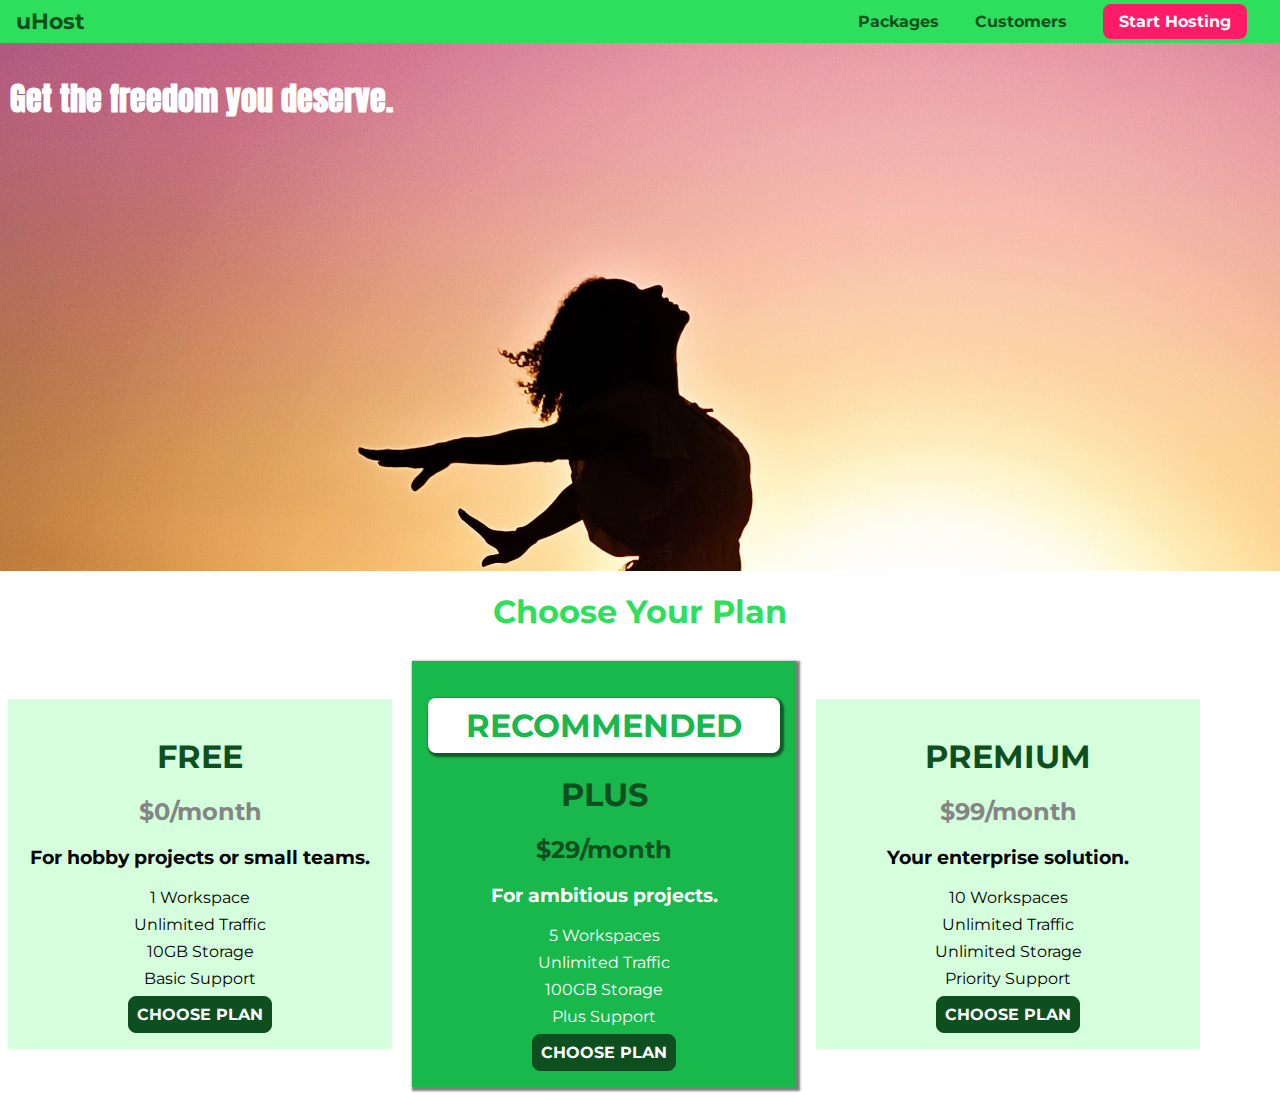
==== index.html @ 67bdc79d "added styles to button" ====
<!DOCTYPE html>
<html lang="en">
  <head>
    <meta charset="UTF-8" />
    <meta http-equiv="X-UA-Compatible" content="ie=edge" />
    <title>uHost</title>
    <link rel="shortcut icon" href="favicon.png" />
    <link
      href="https://fonts.googleapis.com/css2?family=Anton&family=Montserrat:wght@400;700&display=swap"
      rel="stylesheet"
    />
    <link rel="stylesheet" href="./main.css" />
  </head>

  <body>
    <header class="main-header">
      <div>
        <a href="index.html" class="main-header__brand"> uHost </a>
      </div>
      <nav class="main-nav">
        <ul class="main-nav__items">
          <li class="main-nav__item">
            <a href="packages/index.html">Packages</a>
          </li>
          <li class="main-nav__item">
            <a href="customers/index.html">Customers</a>
          </li>
          <li class="main-nav__item main-nav__item--cta">
            <a href="start-hosting/index.html">Start Hosting</a>
          </li>
        </ul>
      </nav>
    </header>
    <main>
      <section id="product-overview">
        <h1>Get the freedom you deserve.</h1>
      </section>
      <section id="plans">
        <h1 class="section-title">Choose Your Plan</h1>
        <div>
          <article class="plan">
            <h1 class="plan__title">FREE</h1>
            <h2 class="plan__price">$0/month</h2>
            <h3>For hobby projects or small teams.</h3>
            <ul class="plan__features">
              <li class="plan__feature">1 Workspace</li>
              <li class="plan__feature">Unlimited Traffic</li>
              <li class="plan__feature">10GB Storage</li>
              <li class="plan__feature">Basic Support</li>
            </ul>
            <div>
              <button class="button">CHOOSE PLAN</button>
            </div>
          </article>
          <article class="plan plan--highlighted">
            <h1 class="plan__annotation">RECOMMENDED</h1>
            <h1 class="plan__title">PLUS</h1>
            <h2 class="plan__price">$29/month</h2>
            <h3>For ambitious projects.</h3>
            <ul class="plan__features">
              <li class="plan__feature">5 Workspaces</li>
              <li class="plan__feature">Unlimited Traffic</li>
              <li class="plan__feature">100GB Storage</li>
              <li class="plan__feature">Plus Support</li>
            </ul>
            <div>
              <button class="button">CHOOSE PLAN</button>
            </div>
          </article>
          <article class="plan">
            <h1 class="plan__title">PREMIUM</h1>
            <h2 class="plan__price">$99/month</h2>
            <h3>Your enterprise solution.</h3>
            <ul class="plan__features">
              <li class="plan__feature">10 Workspaces</li>
              <li class="plan__feature">Unlimited Traffic</li>
              <li class="plan__feature">Unlimited Storage</li>
              <li class="plan__feature">Priority Support</li>
            </ul>
            <div>
              <button class="button">CHOOSE PLAN</button>
            </div>
          </article>
        </div>
      </section>
    </main>
  </body>
</html>
---- main.css ----
* {
  box-sizing: border-box;
}

body {
  font-family: 'Montserrat', sans-serif;
  margin: 0;
}

#product-overview {
  background: url('freedom.jpg');
  width: 100%;
  height: 528px;
  padding: 10px;
}

.section-title {
  color: #2ddf5c;
  text-align: center;
}

#product-overview h1 {
  color: white;
  font-family: 'Anton', sans-serif;
}

.plan {
  background: #d5ffdc;
  text-align: center;
  padding: 16px;
  margin: 8px;
  display: inline-block;
  width: 30%;
  vertical-align: middle;
}

.plan--highlighted {
  background: #19b84c;
  color: white;
  box-shadow: 2px 2px 2px 2px rgba(0, 0, 0, 0.5);
}

.plan__annotation {
  background: white;
  color: #19b84c;
  padding: 8px;
  box-shadow: 2px 2px 2px 2px rgba(0, 0, 0, 0.5);
  border-radius: 8px;
}

.plan__title {
  color: #0e4f1f;
}

.plan__price {
  color: #858585;
}

.plan--highlighted .plan__price {
  color: #0e4f1f;
}

.plan__features {
  list-style: none;
  margin: 0;
  padding: 0;
}

.plan__feature {
  margin: 8px 0;
}

.button {
  background: #0e4f1f;
  color: white;
  font: inherit;
  border: 1.5px solid #0e4f1f;
  padding: 8px;
  border-radius: 8px;
  font-weight: bold;
  cursor: pointer;
}

.button:hover,
.button:active {
  background: white;
  color: #0e4f1f;
}

.main-header {
  width: 100%;
  background: #2ddf5c;
  padding: 8px 16px;
}

.main-header > div {
  display: inline-block;
  vertical-align: middle;
}

.main-header__brand {
  color: #0e4f1f;
  text-decoration: none;
  font-weight: bold;
  font-size: 22px;
}

.main-nav {
  display: inline-block;
  text-align: right;
  width: calc(100% - 74px);
  vertical-align: middle;
}

.main-nav__items {
  margin: 0;
  padding: 0;
  list-style: none;
}

.main-nav__item {
  display: inline-block;
  margin: 0 16px;
}

.main-nav__item a {
  text-decoration: none;
  color: #0e4f1f;
  font-weight: bold;
  padding: 3px 0;
}

.main-nav__item a:hover,
.main-nav__item a:active {
  color: white;
  border-bottom: 5px solid white;
}

.main-nav__item--cta a {
  color: white;
  background: #ff1b68;
  padding: 8px 16px;
  border-radius: 8px;
}

.main-nav__item--cta a:hover,
.main-nav__item--cta a:active {
  color: #ff1b68;
  background: white;
  border: none;
}
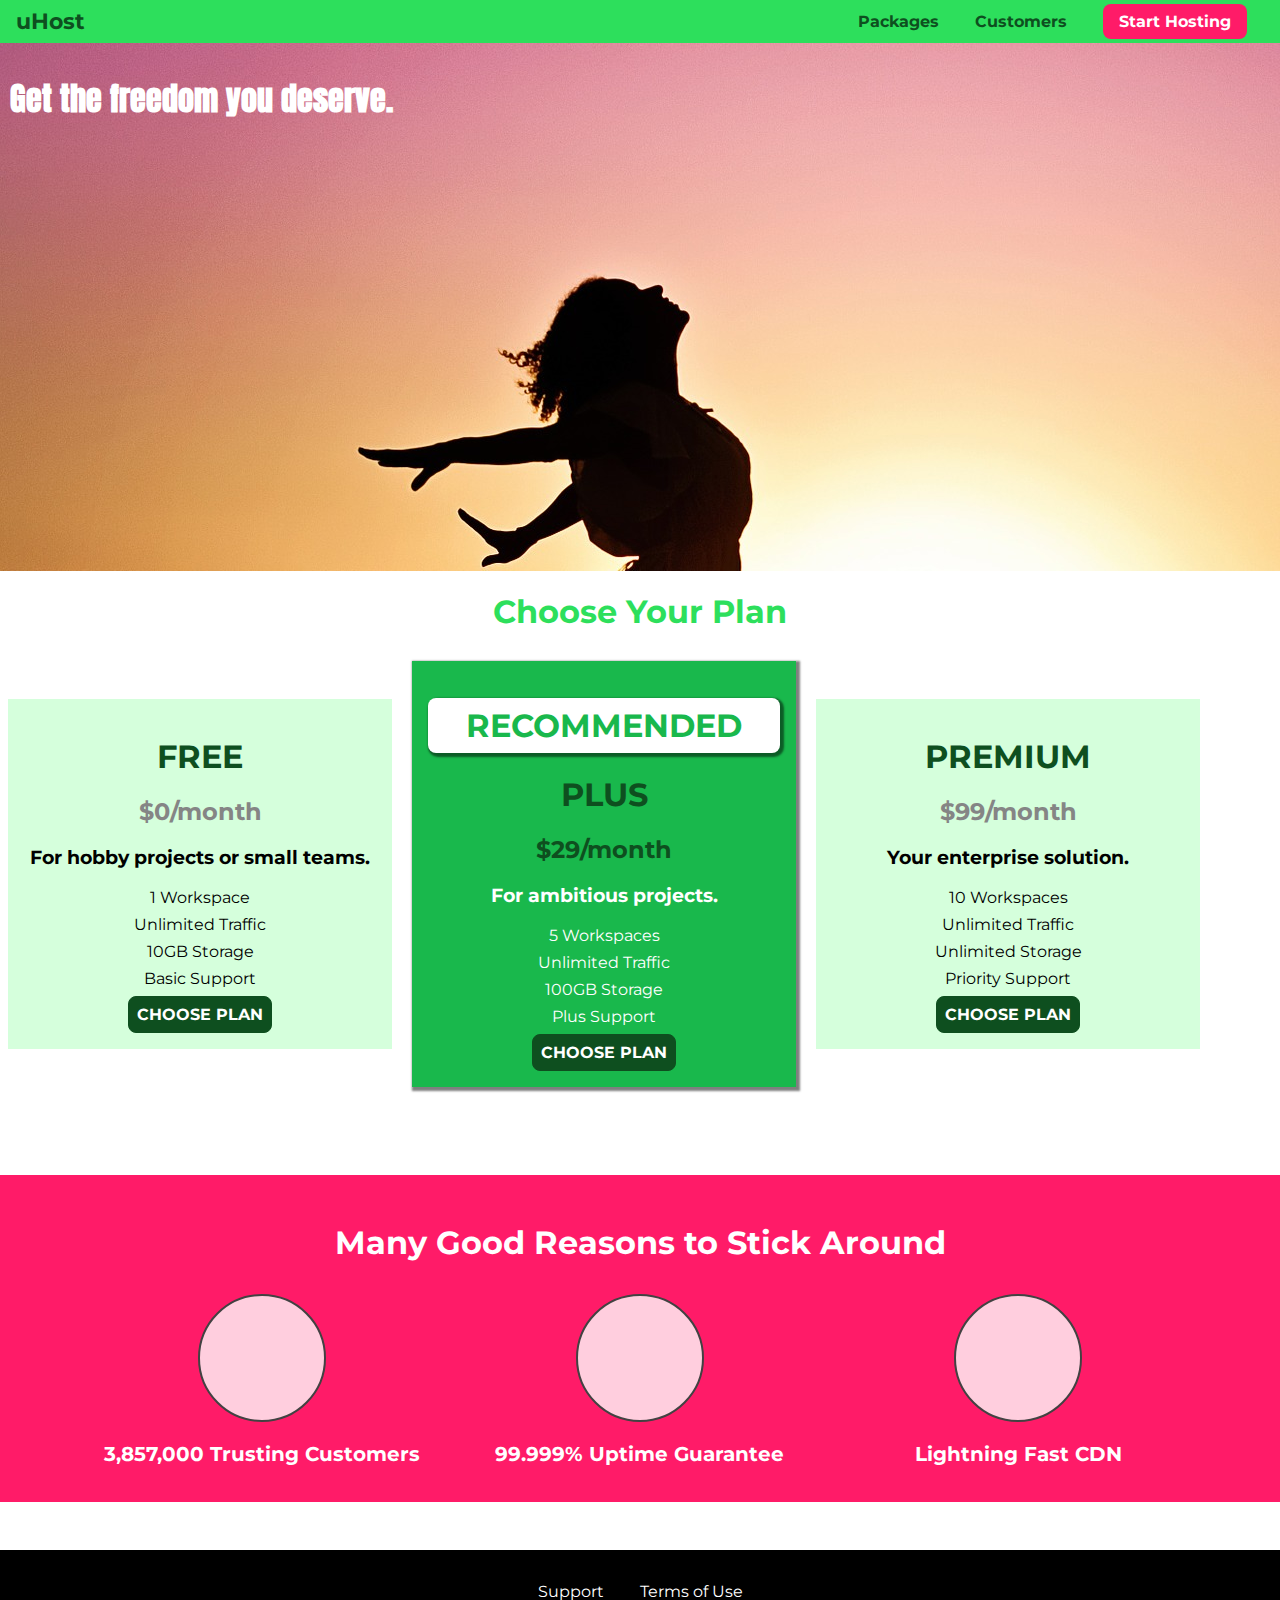
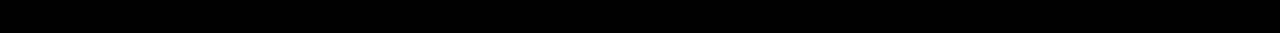
==== commit 05d751c0: "added new page packages with styles for header and footer" ====
--- a/index.html
+++ b/index.html
@@ -9,7 +9,8 @@
       href="https://fonts.googleapis.com/css2?family=Anton&family=Montserrat:wght@400;700&display=swap"
       rel="stylesheet"
     />
-    <link rel="stylesheet" href="./main.css" />
+    <link rel="stylesheet" href="shared.css" />
+    <link rel="stylesheet" href="main.css" />
   </head>
 
   <body>
@@ -83,6 +84,35 @@
           </article>
         </div>
       </section>
+      <section id="key-features">
+        <h1 class="section-title">Many Good Reasons to Stick Around</h1>
+        <ul class="key-feature__list">
+          <li class="key-feature">
+            <div class="key-feature__image"></div>
+            <p class="key-feature__description">3,857,000 Trusting Customers</p>
+          </li>
+          <li class="key-feature">
+            <div class="key-feature__image"></div>
+            <p class="key-feature__description">99.999% Uptime Guarantee</p>
+          </li>
+          <li class="key-feature">
+            <div class="key-feature__image"></div>
+            <p class="key-feature__description">Lightning Fast CDN</p>
+          </li>
+        </ul>
+      </section>
     </main>
+    <footer class="main-footer">
+      <nav>
+        <ul class="main-footer__links">
+          <li class="main-footer__link">
+            <a href="#">Support</a>
+          </li>
+          <li class="main-footer__link">
+            <a href="#">Terms of Use</a>
+          </li>
+        </ul>
+      </nav>
+    </footer>
   </body>
 </html>
--- a/shared.css
+++ b/shared.css
@@ -0,0 +1,121 @@
+* {
+  box-sizing: border-box;
+}
+
+body {
+  font-family: 'Montserrat', sans-serif;
+  margin: 0;
+}
+
+.main-header {
+  width: 100%;
+  background: #2ddf5c;
+  padding: 8px 16px;
+}
+
+.main-header > div {
+  display: inline-block;
+  vertical-align: middle;
+}
+
+.main-header__brand {
+  color: #0e4f1f;
+  text-decoration: none;
+  font-weight: bold;
+  font-size: 22px;
+}
+
+.main-nav {
+  display: inline-block;
+  text-align: right;
+  width: calc(100% - 74px);
+  vertical-align: middle;
+}
+
+.main-nav__items {
+  margin: 0;
+  padding: 0;
+  list-style: none;
+}
+
+.main-nav__item {
+  display: inline-block;
+  margin: 0 16px;
+}
+
+.main-nav__item a {
+  text-decoration: none;
+  color: #0e4f1f;
+  font-weight: bold;
+  padding: 3px 0;
+}
+
+.main-nav__item a:hover,
+.main-nav__item a:active {
+  color: white;
+  border-bottom: 5px solid white;
+}
+
+.main-nav__item--cta a {
+  color: white;
+  background: #ff1b68;
+  padding: 8px 16px;
+  border-radius: 8px;
+}
+
+.main-nav__item--cta a:hover,
+.main-nav__item--cta a:active {
+  color: #ff1b68;
+  background: white;
+  border: none;
+}
+
+.main-footer {
+  background: black;
+  color: white;
+  padding: 32px;
+  margin-top: 48px;
+}
+
+.main-footer__links {
+  list-style: none;
+  margin: 0;
+  padding: 0;
+  text-align: center;
+}
+
+.main-footer__link {
+  display: inline-block;
+  margin: 0 16px;
+}
+
+.main-footer__link a {
+  color: white;
+  text-decoration: none;
+}
+
+.main-footer__link a:hover,
+.main-footer__link a:active {
+  color: #ccc;
+}
+
+.button {
+  background: #0e4f1f;
+  color: white;
+  font: inherit;
+  border: 1.5px solid #0e4f1f;
+  padding: 8px;
+  border-radius: 8px;
+  font-weight: bold;
+  cursor: pointer;
+}
+
+.button:hover,
+.button:active {
+  background: white;
+  color: #0e4f1f;
+}
+
+.button:focus {
+  outline: none;
+}
--- a/main.css
+++ b/main.css
@@ -1,12 +1,3 @@
-* {
-  box-sizing: border-box;
-}
-
-body {
-  font-family: 'Montserrat', sans-serif;
-  margin: 0;
-}
-
 #product-overview {
   background: url('freedom.jpg');
   width: 100%;
@@ -70,82 +61,42 @@
   margin: 8px 0;
 }
 
-.button {
-  background: #0e4f1f;
-  color: white;
-  font: inherit;
-  border: 1.5px solid #0e4f1f;
-  padding: 8px;
-  border-radius: 8px;
-  font-weight: bold;
-  cursor: pointer;
+#key-features {
+  background: #ff1b68;
+  margin-top: 80px;
+  padding: 16px;
 }
 
-.button:hover,
-.button:active {
-  background: white;
-  color: #0e4f1f;
+#key-features .section-title {
+  color: white;
+  margin: 32px;
 }
 
-.main-header {
-  width: 100%;
-  background: #2ddf5c;
-  padding: 8px 16px;
+.key-feature__list {
+  list-style: none;
+  margin: 0;
+  padding: 0;
+  text-align: center;
 }
 
-.main-header > div {
+.key-feature {
   display: inline-block;
-  vertical-align: middle;
+  width: 30%;
+  vertical-align: top;
 }
 
-.main-header__brand {
-  color: #0e4f1f;
-  text-decoration: none;
-  font-weight: bold;
-  font-size: 22px;
+.key-feature__image {
+  background: #ffcede;
+  width: 128px;
+  height: 128px;
+  border: 2px solid #424242;
+  border-radius: 50%;
+  margin: auto;
 }
 
-.main-nav {
-  display: inline-block;
-  text-align: right;
-  width: calc(100% - 74px);
-  vertical-align: middle;
+.key-feature__description {
+  text-align: center;
+  font-weight: bold;
+  color: white;
+  font-size: 20px;
 }
-
-.main-nav__items {
-  margin: 0;
-  padding: 0;
-  list-style: none;
-}
-
-.main-nav__item {
-  display: inline-block;
-  margin: 0 16px;
-}
-
-.main-nav__item a {
-  text-decoration: none;
-  color: #0e4f1f;
-  font-weight: bold;
-  padding: 3px 0;
-}
-
-.main-nav__item a:hover,
-.main-nav__item a:active {
-  color: white;
-  border-bottom: 5px solid white;
-}
-
-.main-nav__item--cta a {
-  color: white;
-  background: #ff1b68;
-  padding: 8px 16px;
-  border-radius: 8px;
-}
-
-.main-nav__item--cta a:hover,
-.main-nav__item--cta a:active {
-  color: #ff1b68;
-  background: white;
-  border: none;
-}
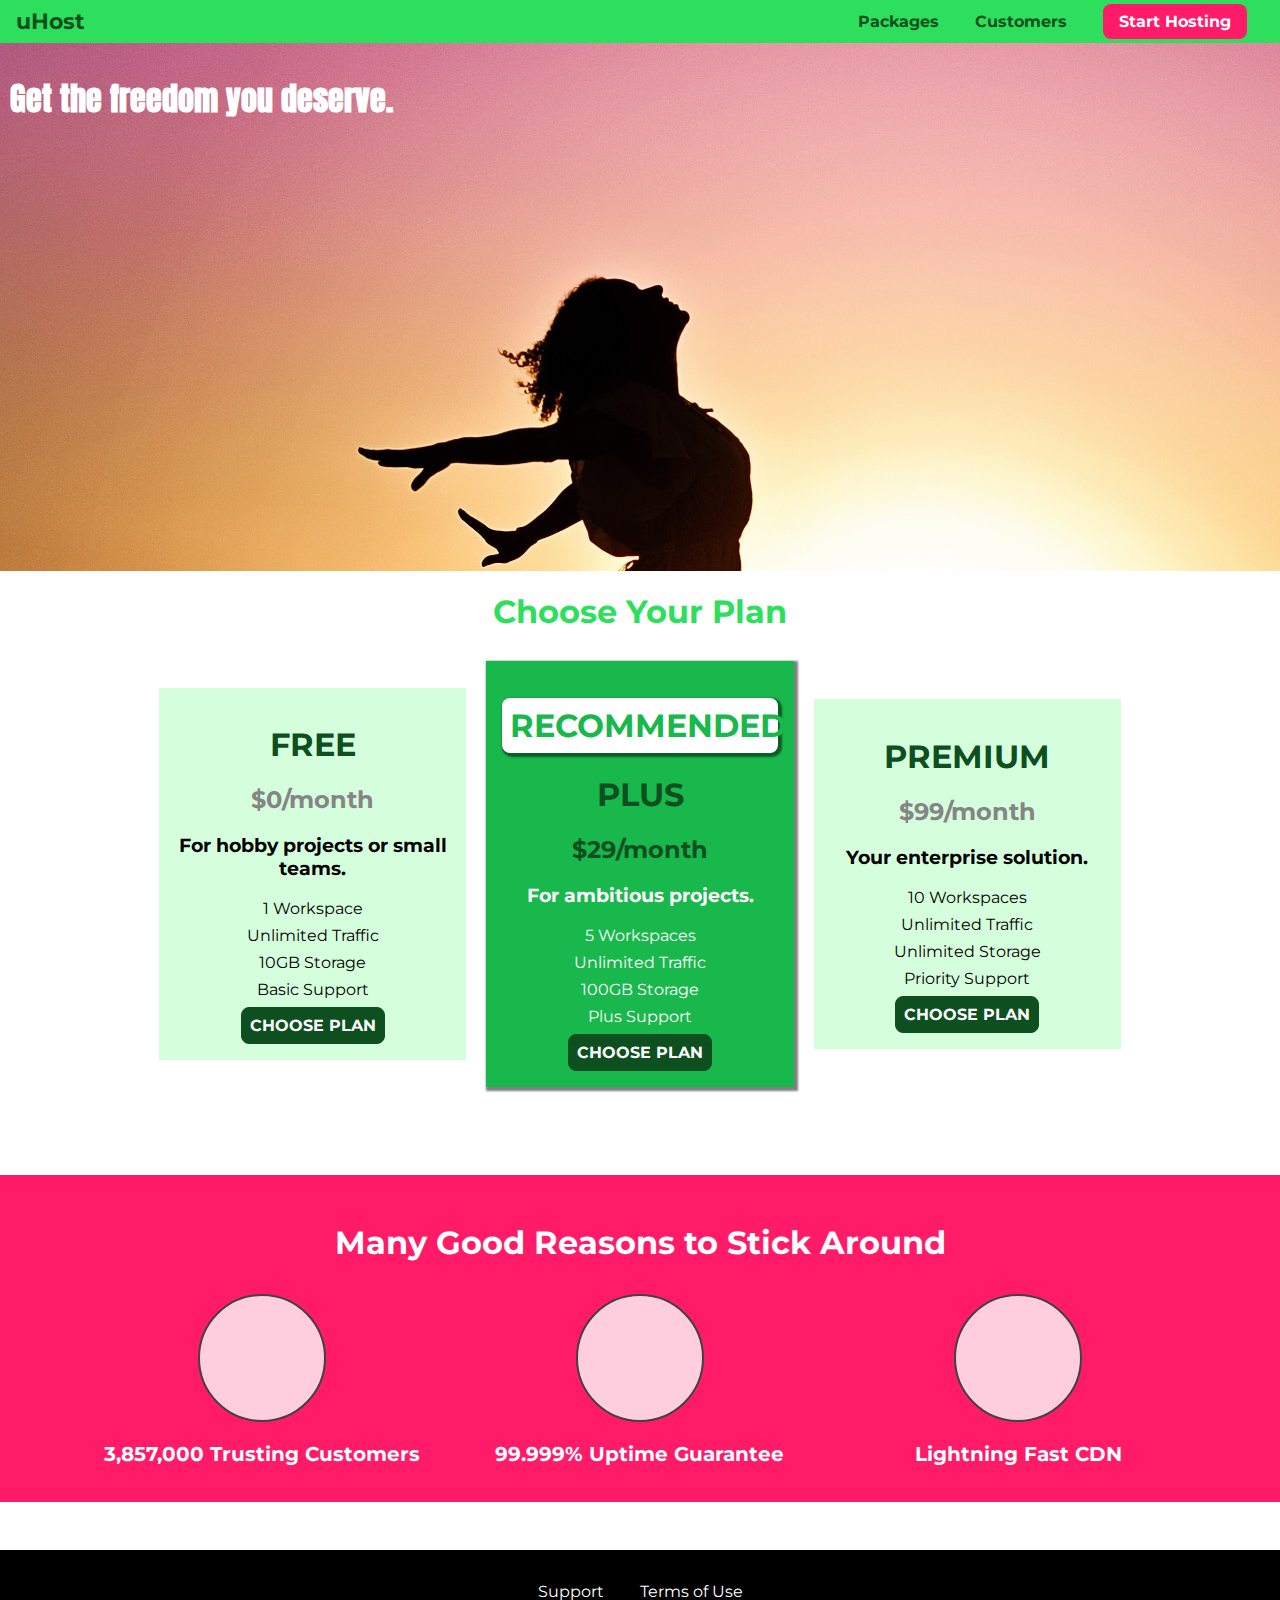
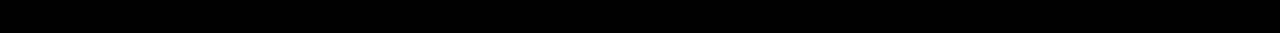
==== commit 45a87e51: "added content on packages page with basic styles" ====
--- a/index.html
+++ b/index.html
@@ -38,7 +38,7 @@
       </section>
       <section id="plans">
         <h1 class="section-title">Choose Your Plan</h1>
-        <div>
+        <div class="plan__list">
           <article class="plan">
             <h1 class="plan__title">FREE</h1>
             <h2 class="plan__price">$0/month</h2>
--- a/main.css
+++ b/main.css
@@ -13,6 +13,12 @@
 #product-overview h1 {
   color: white;
   font-family: 'Anton', sans-serif;
+}
+
+.plan__list {
+  width: 80%;
+  margin: auto;
+  text-align: center;
 }
 
 .plan {
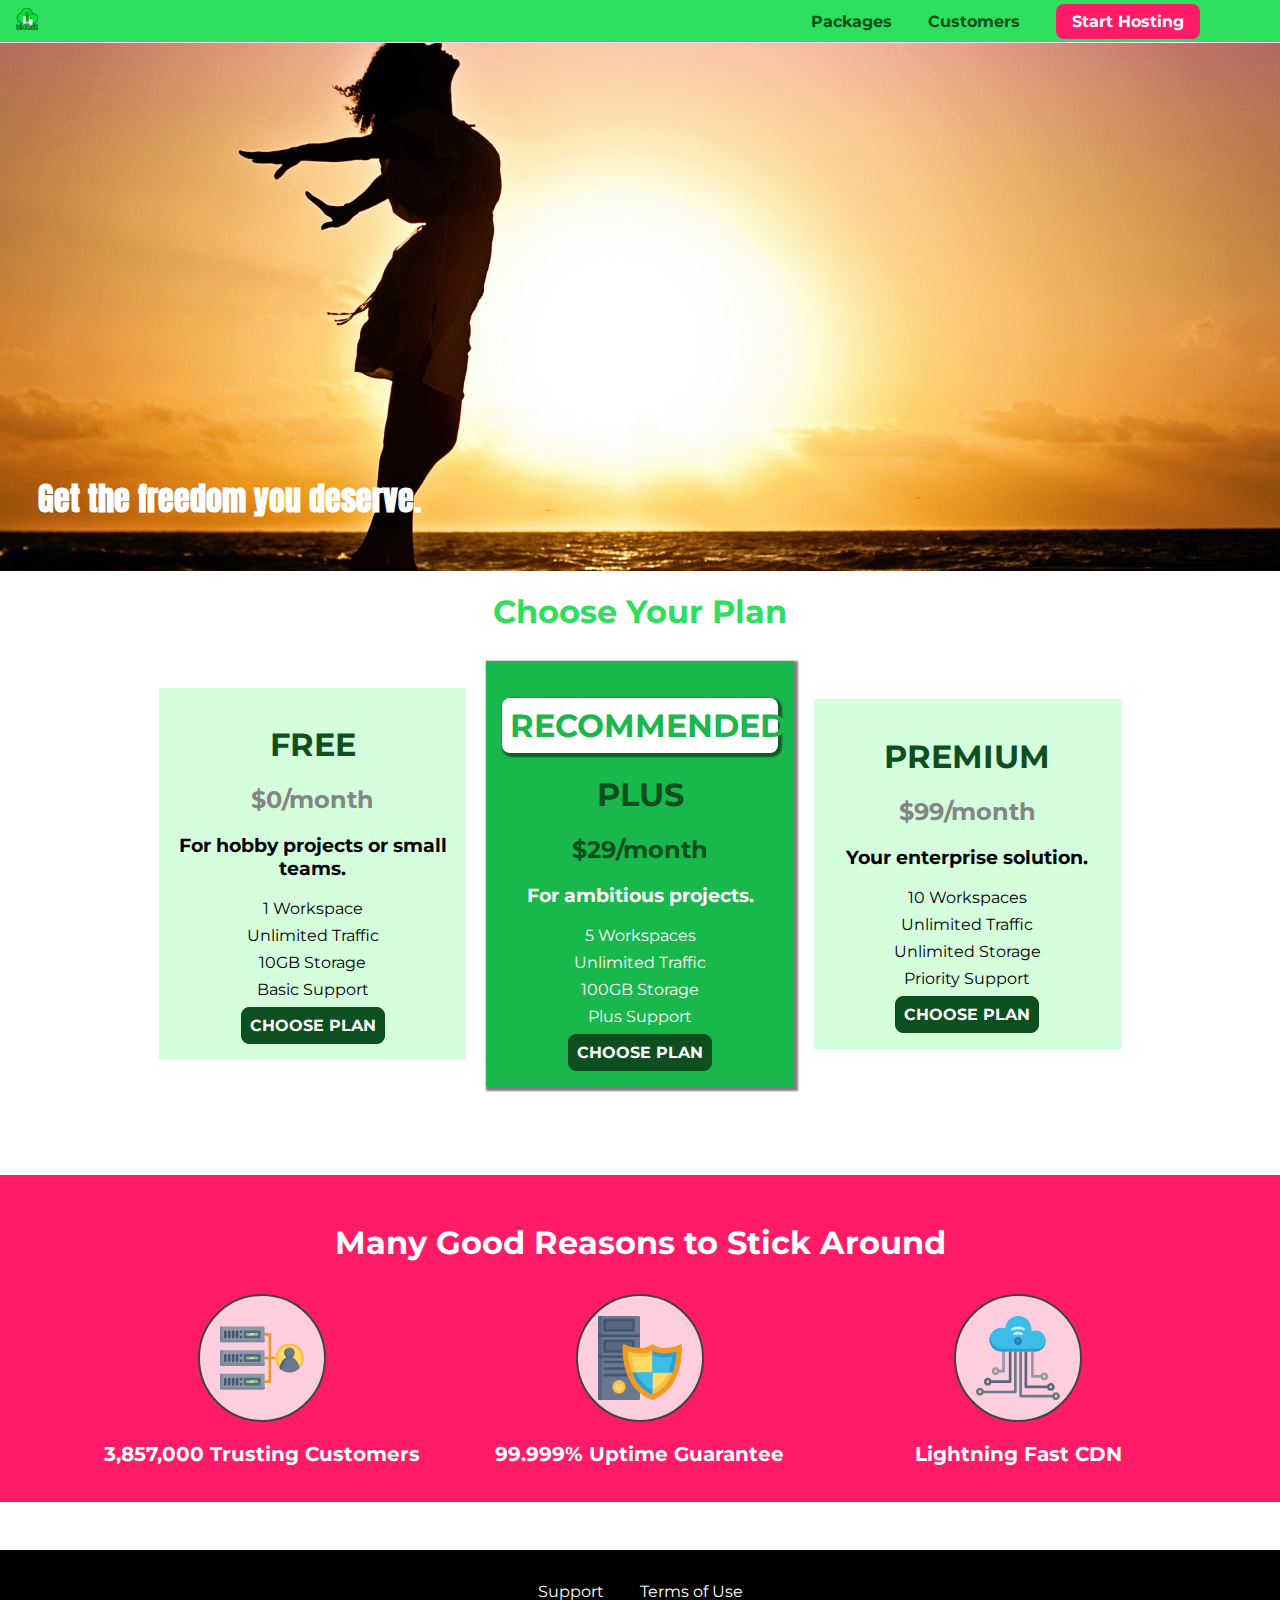
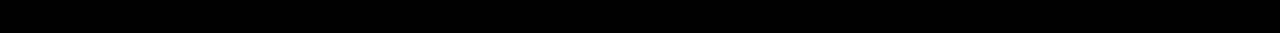
==== commit 8b2f27a9: "added images to customers / corrected its positioning throughout the project / added svg icons to ma" ====
--- a/index.html
+++ b/index.html
@@ -16,7 +16,12 @@
   <body>
     <header class="main-header">
       <div>
-        <a href="index.html" class="main-header__brand"> uHost </a>
+        <a href="index.html" class="main-header__brand">
+          <img
+            src="images/uhost-icon.png"
+            alt="uHost - Your favorite hosting company"
+          />
+        </a>
       </div>
       <nav class="main-nav">
         <ul class="main-nav__items">
@@ -88,15 +93,395 @@
         <h1 class="section-title">Many Good Reasons to Stick Around</h1>
         <ul class="key-feature__list">
           <li class="key-feature">
-            <div class="key-feature__image"></div>
+            <div class="key-feature__image">
+              <svg viewBox="0 0 512 512">
+                <path
+                  style="fill: #f09b24"
+                  d="M344,248h-32V112c0-4.418-3.582-8-8-8h-40c-4.418,0-8,3.582-8,8s3.582,8,8,8h32v128h-32  c-4.418,0-8,3.582-8,8s3.582,8,8,8h32v128h-32c-4.418,0-8,3.582-8,8s3.582,8,8,8h40c4.418,0,8-3.582,8-8V264h32c4.418,0,8-3.582,8-8  S348.418,248,344,248z"
+                ></path>
+                <path
+                  style="fill: #8e9aa9"
+                  d="M264,64H8c-4.418,0-8,3.582-8,8v80c0,4.418,3.582,8,8,8h256c4.418,0,8-3.582,8-8V72  C272,67.582,268.418,64,264,64z"
+                ></path>
+                <path
+                  style="fill: #7c899b"
+                  d="M24,144c-4.418,0-8-3.582-8-8V64H8c-4.418,0-8,3.582-8,8v80c0,4.418,3.582,8,8,8h256  c4.418,0,8-3.582,8-8v-8H24z"
+                ></path>
+                <rect
+                  x="152"
+                  y="96"
+                  style="fill: #b8e3a8"
+                  width="88"
+                  height="32"
+                ></rect>
+                <g>
+                  <polygon
+                    style="fill: #7ec97d"
+                    points="152,96 152,128 166,128 198,96  "
+                  ></polygon>
+                  <polygon
+                    style="fill: #7ec97d"
+                    points="220,96 188,128 240,128 240,96  "
+                  ></polygon>
+                </g>
+                <path
+                  style="fill: #56677e"
+                  d="M240,136h-88c-4.418,0-8-3.582-8-8V96c0-4.418,3.582-8,8-8h88c4.418,0,8,3.582,8,8v32  C248,132.418,244.418,136,240,136z M160,120h72v-16h-72V120z"
+                ></path>
+                <g>
+                  <path
+                    style="fill: #435670"
+                    d="M32,136c-4.418,0-8-3.582-8-8V96c0-4.418,3.582-8,8-8s8,3.582,8,8v32C40,132.418,36.418,136,32,136z   "
+                  ></path>
+                  <path
+                    style="fill: #435670"
+                    d="M56,136c-4.418,0-8-3.582-8-8V96c0-4.418,3.582-8,8-8s8,3.582,8,8v32C64,132.418,60.418,136,56,136z   "
+                  ></path>
+                  <path
+                    style="fill: #435670"
+                    d="M80,136c-4.418,0-8-3.582-8-8V96c0-4.418,3.582-8,8-8s8,3.582,8,8v32C88,132.418,84.418,136,80,136z   "
+                  ></path>
+                  <path
+                    style="fill: #435670"
+                    d="M104,136c-4.418,0-8-3.582-8-8V96c0-4.418,3.582-8,8-8s8,3.582,8,8v32   C112,132.418,108.418,136,104,136z"
+                  ></path>
+                  <path
+                    style="fill: #435670"
+                    d="M128,105c-4.418,0-8-3.582-8-8v-1c0-4.418,3.582-8,8-8s8,3.582,8,8v1   C136,101.418,132.418,105,128,105z"
+                  ></path>
+                  <path
+                    style="fill: #435670"
+                    d="M128,136c-4.418,0-8-3.582-8-8v-1c0-4.418,3.582-8,8-8s8,3.582,8,8v1   C136,132.418,132.418,136,128,136z"
+                  ></path>
+                </g>
+                <path
+                  style="fill: #8e9aa9"
+                  d="M264,208H8c-4.418,0-8,3.582-8,8v80c0,4.418,3.582,8,8,8h256c4.418,0,8-3.582,8-8v-80  C272,211.582,268.418,208,264,208z"
+                ></path>
+                <path
+                  style="fill: #7c899b"
+                  d="M24,288c-4.418,0-8-3.582-8-8v-72H8c-4.418,0-8,3.582-8,8v80c0,4.418,3.582,8,8,8h256  c4.418,0,8-3.582,8-8v-8H24z"
+                ></path>
+                <rect
+                  x="152"
+                  y="240"
+                  style="fill: #b8e3a8"
+                  width="88"
+                  height="32"
+                ></rect>
+                <g>
+                  <polygon
+                    style="fill: #7ec97d"
+                    points="152,240 152,272 166,272 198,240  "
+                  ></polygon>
+                  <polygon
+                    style="fill: #7ec97d"
+                    points="220,240 188,272 240,272 240,240  "
+                  ></polygon>
+                </g>
+                <path
+                  style="fill: #56677e"
+                  d="M240,280h-88c-4.418,0-8-3.582-8-8v-32c0-4.418,3.582-8,8-8h88c4.418,0,8,3.582,8,8v32  C248,276.418,244.418,280,240,280z M160,264h72v-16h-72V264z"
+                ></path>
+                <g>
+                  <path
+                    style="fill: #435670"
+                    d="M32,280c-4.418,0-8-3.582-8-8v-32c0-4.418,3.582-8,8-8s8,3.582,8,8v32C40,276.418,36.418,280,32,280   z"
+                  ></path>
+                  <path
+                    style="fill: #435670"
+                    d="M56,280c-4.418,0-8-3.582-8-8v-32c0-4.418,3.582-8,8-8s8,3.582,8,8v32C64,276.418,60.418,280,56,280   z"
+                  ></path>
+                  <path
+                    style="fill: #435670"
+                    d="M80,280c-4.418,0-8-3.582-8-8v-32c0-4.418,3.582-8,8-8s8,3.582,8,8v32C88,276.418,84.418,280,80,280   z"
+                  ></path>
+                  <path
+                    style="fill: #435670"
+                    d="M104,280c-4.418,0-8-3.582-8-8v-32c0-4.418,3.582-8,8-8s8,3.582,8,8v32   C112,276.418,108.418,280,104,280z"
+                  ></path>
+                  <path
+                    style="fill: #435670"
+                    d="M128,249c-4.418,0-8-3.582-8-8v-1c0-4.418,3.582-8,8-8s8,3.582,8,8v1   C136,245.418,132.418,249,128,249z"
+                  ></path>
+                  <path
+                    style="fill: #435670"
+                    d="M128,280c-4.418,0-8-3.582-8-8v-1c0-4.418,3.582-8,8-8s8,3.582,8,8v1   C136,276.418,132.418,280,128,280z"
+                  ></path>
+                </g>
+                <path
+                  style="fill: #8e9aa9"
+                  d="M264,352H8c-4.418,0-8,3.582-8,8v80c0,4.418,3.582,8,8,8h256c4.418,0,8-3.582,8-8v-80  C272,355.582,268.418,352,264,352z"
+                ></path>
+                <path
+                  style="fill: #7c899b"
+                  d="M24,432c-4.418,0-8-3.582-8-8v-72H8c-4.418,0-8,3.582-8,8v80c0,4.418,3.582,8,8,8h256  c4.418,0,8-3.582,8-8v-8H24z"
+                ></path>
+                <rect
+                  x="152"
+                  y="384"
+                  style="fill: #b8e3a8"
+                  width="88"
+                  height="32"
+                ></rect>
+                <g>
+                  <polygon
+                    style="fill: #7ec97d"
+                    points="152,384 152,416 166,416 198,384  "
+                  ></polygon>
+                  <polygon
+                    style="fill: #7ec97d"
+                    points="220,384 188,416 240,416 240,384  "
+                  ></polygon>
+                </g>
+                <path
+                  style="fill: #56677e"
+                  d="M240,424h-88c-4.418,0-8-3.582-8-8v-32c0-4.418,3.582-8,8-8h88c4.418,0,8,3.582,8,8v32  C248,420.418,244.418,424,240,424z M160,408h72v-16h-72V408z"
+                ></path>
+                <g>
+                  <path
+                    style="fill: #435670"
+                    d="M32,424c-4.418,0-8-3.582-8-8v-32c0-4.418,3.582-8,8-8s8,3.582,8,8v32C40,420.418,36.418,424,32,424   z"
+                  ></path>
+                  <path
+                    style="fill: #435670"
+                    d="M56,424c-4.418,0-8-3.582-8-8v-32c0-4.418,3.582-8,8-8s8,3.582,8,8v32C64,420.418,60.418,424,56,424   z"
+                  ></path>
+                  <path
+                    style="fill: #435670"
+                    d="M80,424c-4.418,0-8-3.582-8-8v-32c0-4.418,3.582-8,8-8s8,3.582,8,8v32C88,420.418,84.418,424,80,424   z"
+                  ></path>
+                  <path
+                    style="fill: #435670"
+                    d="M104,424c-4.418,0-8-3.582-8-8v-32c0-4.418,3.582-8,8-8s8,3.582,8,8v32   C112,420.418,108.418,424,104,424z"
+                  ></path>
+                  <path
+                    style="fill: #435670"
+                    d="M128,393c-4.418,0-8-3.582-8-8v-1c0-4.418,3.582-8,8-8s8,3.582,8,8v1   C136,389.418,132.418,393,128,393z"
+                  ></path>
+                  <path
+                    style="fill: #435670"
+                    d="M128,424c-4.418,0-8-3.582-8-8v-1c0-4.418,3.582-8,8-8s8,3.582,8,8v1   C136,420.418,132.418,424,128,424z"
+                  ></path>
+                </g>
+                <path
+                  style="fill: #f7c14d"
+                  d="M424,168c-48.523,0-88,39.477-88,88s39.477,88,88,88s88-39.477,88-88S472.523,168,424,168z"
+                ></path>
+                <path
+                  style="fill: #ffdb66"
+                  d="M424,184c-39.701,0-72,32.299-72,72s32.299,72,72,72s72-32.299,72-72S463.701,184,424,184z"
+                ></path>
+                <path
+                  style="fill: #69788d"
+                  d="M484.893,314.16C476.393,274.588,451.922,248,424,248s-52.393,26.588-60.893,66.16  c-0.605,2.82,0.354,5.749,2.511,7.664C381.731,336.124,402.465,344,424,344s42.269-7.876,58.381-22.176  C484.539,319.909,485.498,316.98,484.893,314.16z"
+                ></path>
+                <path
+                  style="fill: #56677e"
+                  d="M434.053,249.171C430.768,248.403,427.411,248,424,248c-27.922,0-52.393,26.588-60.893,66.16  c-0.605,2.82,0.354,5.749,2.511,7.664c3.383,3.002,6.979,5.703,10.734,8.125C384.904,286.243,407.373,255.378,434.053,249.171z"
+                ></path>
+                <path
+                  style="fill: #69788d"
+                  d="M424,192c-17.645,0-32,14.355-32,32s14.355,32,32,32s32-14.355,32-32S441.645,192,424,192z"
+                ></path>
+                <path
+                  style="fill: #56677e"
+                  d="M432,248c-17.645,0-32-14.355-32-32c0-6.783,2.128-13.076,5.742-18.258  C397.444,203.53,392,213.138,392,224c0,17.645,14.355,32,32,32c10.862,0,20.471-5.444,26.258-13.742  C445.076,245.872,438.783,248,432,248z"
+                ></path>
+              </svg>
+            </div>
             <p class="key-feature__description">3,857,000 Trusting Customers</p>
           </li>
           <li class="key-feature">
-            <div class="key-feature__image"></div>
+            <div class="key-feature__image">
+              <svg viewBox="0 0 512 512">
+                <path
+                  style="fill: #69788d"
+                  d="M248,0H8C3.582,0,0,3.582,0,8v496c0,4.418,3.582,8,8,8h240c4.418,0,8-3.582,8-8V8  C256,3.582,252.418,0,248,0z"
+                ></path>
+                <path
+                  style="fill: #56677e"
+                  d="M24,504V8c0-4.418,3.582-8,8-8H8C3.582,0,0,3.582,0,8v496c0,4.418,3.582,8,8,8h24  C27.582,512,24,508.418,24,504z"
+                ></path>
+                <g>
+                  <rect
+                    x="0"
+                    y="112"
+                    style="fill: #435670"
+                    width="256"
+                    height="16"
+                  ></rect>
+                  <rect
+                    x="0"
+                    y="240"
+                    style="fill: #435670"
+                    width="256"
+                    height="16"
+                  ></rect>
+                </g>
+                <path
+                  style="fill: #f7c14d"
+                  d="M128,392c-22.056,0-40,17.944-40,40s17.944,40,40,40s40-17.944,40-40S150.056,392,128,392z"
+                ></path>
+                <path
+                  style="fill: #ffdb66"
+                  d="M128,408c-13.233,0-24,10.767-24,24s10.767,24,24,24s24-10.767,24-24S141.233,408,128,408z"
+                ></path>
+                <path
+                  style="fill: #f7c14d"
+                  d="M128,392c-2.739,0-5.414,0.278-8,0.805V424c0,4.418,3.582,8,8,8c4.418,0,8-3.582,8-8v-31.195  C133.414,392.278,130.739,392,128,392z"
+                ></path>
+                <g>
+                  <path
+                    style="fill: #435670"
+                    d="M216,288H40c-4.418,0-8-3.582-8-8s3.582-8,8-8h176c4.418,0,8,3.582,8,8S220.418,288,216,288z"
+                  ></path>
+                  <path
+                    style="fill: #435670"
+                    d="M216,328H40c-4.418,0-8-3.582-8-8s3.582-8,8-8h176c4.418,0,8,3.582,8,8S220.418,328,216,328z"
+                  ></path>
+                  <path
+                    style="fill: #435670"
+                    d="M216,368H40c-4.418,0-8-3.582-8-8s3.582-8,8-8h176c4.418,0,8,3.582,8,8S220.418,368,216,368z"
+                  ></path>
+                  <path
+                    style="fill: #435670"
+                    d="M216,16H40c-4.418,0-8,3.582-8,8v64c0,4.418,3.582,8,8,8h176c4.418,0,8-3.582,8-8V24   C224,19.582,220.418,16,216,16z"
+                  ></path>
+                </g>
+                <rect
+                  x="48"
+                  y="32"
+                  style="fill: #56677e"
+                  width="160"
+                  height="48"
+                ></rect>
+                <path
+                  style="fill: #435670"
+                  d="M216,144H40c-4.418,0-8,3.582-8,8v64c0,4.418,3.582,8,8,8h176c4.418,0,8-3.582,8-8v-64  C224,147.582,220.418,144,216,144z"
+                ></path>
+                <rect
+                  x="48"
+                  y="160"
+                  style="fill: #56677e"
+                  width="160"
+                  height="48"
+                ></rect>
+                <path
+                  style="fill: #f09b24"
+                  d="M511.747,180.237c-0.194-6.537-8.107-10.107-13.135-5.894c-5.6,4.693-42.904,21.282-98.514,21.282  c-33.45,0-64.625-20.999-64.929-21.206c-2.9-1.991-6.764-1.85-9.512,0.346c-2.677,2.135-27.201,20.86-63.793,20.86  c-55.607,0-92.914-16.589-98.515-21.282c-5.028-4.211-12.941-0.645-13.135,5.894c-1.634,54.834,4.655,105.941,18.693,151.903  c12.096,39.604,29.759,74.047,52.497,102.373c27.538,34.304,62.743,59.882,104.66,76.045c3.069,1.918,6.757,1.921,9.83,0  c41.917-16.163,77.122-41.741,104.66-76.045c22.738-28.326,40.401-62.77,52.497-102.373  C507.092,286.179,513.381,235.071,511.747,180.237z"
+                ></path>
+                <path
+                  style="fill: #f7c14d"
+                  d="M476.21,221.226c-1.953-1.631-4.568-2.235-7.036-1.628c-21.686,5.327-44.926,8.028-69.075,8.028  c-25.926,0-49.633-8.975-64.955-16.504c-2.307-1.134-5.016-1.091-7.284,0.116c-14.059,7.477-36.919,16.388-65.994,16.388  c-24.153,0-47.394-2.701-69.075-8.028c-5.155-1.268-10.221,2.966-9.894,8.261c2.077,33.693,7.668,65.635,16.616,94.935  c22.774,74.565,66.139,126.334,128.888,153.868c2.032,0.891,4.397,0.891,6.43,0c61.777-27.107,104.716-78.876,127.62-153.868  c8.948-29.3,14.539-61.241,16.616-94.935C479.224,225.319,478.163,222.856,476.21,221.226z"
+                ></path>
+                <path
+                  style="fill: #ffdb66"
+                  d="M331.609,451.727c-52.604-25.289-89.304-70.987-109.144-135.944  c-6.532-21.39-11.162-44.336-13.82-68.447c17.133,2.852,34.952,4.291,53.22,4.291c29.394,0,53.376-7.793,69.978-15.561  c17.44,7.736,41.656,15.561,68.256,15.561c18.267,0,36.085-1.439,53.219-4.291c-2.659,24.112-7.288,47.06-13.82,68.448  C419.545,381.108,383.27,426.805,331.609,451.727z"
+                ></path>
+                <g>
+                  <path
+                    style="fill: #2c9dd4"
+                    d="M479.066,227.858c0.157-2.539-0.903-5.002-2.856-6.633s-4.568-2.235-7.036-1.628   c-21.686,5.327-44.926,8.028-69.075,8.028c-25.926,0-49.633-8.975-64.955-16.504c-1.057-0.52-2.2-0.78-3.345-0.806l-0.072,133.351   h123.601c2.556-6.746,4.933-13.702,7.123-20.874C471.398,293.493,476.989,261.552,479.066,227.858z"
+                  ></path>
+                  <path
+                    style="fill: #2c9dd4"
+                    d="M206.658,343.667c24.153,63.42,65.028,108.108,121.743,132.995c1.031,0.452,2.147,0.673,3.263,0.666   l0.063-133.661H206.658z"
+                  ></path>
+                </g>
+                <g>
+                  <path
+                    style="fill: #3cbde8"
+                    d="M439.497,315.783c6.532-21.389,11.161-44.336,13.82-68.448c-17.134,2.852-34.952,4.291-53.219,4.291   c-26.6,0-50.815-7.824-68.256-15.561l-0.116,107.601h97.758C433.179,334.807,436.524,325.518,439.497,315.783z"
+                  ></path>
+                  <path
+                    style="fill: #3cbde8"
+                    d="M232.523,343.667c21.144,50.298,54.363,86.56,99.087,108.06l0.117-108.06H232.523z"
+                  ></path>
+                </g>
+              </svg>
+            </div>
             <p class="key-feature__description">99.999% Uptime Guarantee</p>
           </li>
           <li class="key-feature">
-            <div class="key-feature__image"></div>
+            <div class="key-feature__image">
+              <svg viewBox="0 0 512 512">
+                <path
+                  style="fill: #8e9aa9"
+                  d="M168,200c-4.418,0-8,3.582-8,8v120h-17.376c-3.302-9.311-12.194-16-22.624-16  c-13.234,0-24,10.767-24,24s10.766,24,24,24c10.429,0,19.321-6.689,22.624-16H168c4.418,0,8-3.582,8-8V208  C176,203.582,172.418,200,168,200z"
+                ></path>
+                <path
+                  style="fill: #ffdb66"
+                  d="M120,328c-4.411,0-8,3.589-8,8s3.589,8,8,8s8-3.589,8-8S124.411,328,120,328z"
+                ></path>
+                <path
+                  style="fill: #56677e"
+                  d="M208,200c-4.418,0-8,3.582-8,8v184H94.624C91.322,382.689,82.43,376,72,376  c-13.234,0-24,10.767-24,24s10.766,24,24,24c10.429,0,19.321-6.689,22.624-16H208c4.418,0,8-3.582,8-8V208  C216,203.582,212.418,200,208,200z"
+                ></path>
+                <path
+                  style="fill: #ffdb66"
+                  d="M72,392c-4.411,0-8,3.589-8,8s3.589,8,8,8s8-3.589,8-8S76.411,392,72,392z"
+                ></path>
+                <path
+                  style="fill: #69788d"
+                  d="M240,208c-4.418,0-8,3.582-8,8v239H47.24c-2.671-10.34-12.078-18-23.24-18c-13.234,0-24,10.767-24,24  s10.766,24,24,24c9.666,0,18.009-5.747,21.809-14H240c4.418,0,8-3.582,8-8V216C248,211.582,244.418,208,240,208z"
+                ></path>
+                <path
+                  style="fill: #ffdb66"
+                  d="M24,453c-4.411,0-8,3.589-8,8s3.589,8,8,8s8-3.589,8-8S28.411,453,24,453z"
+                ></path>
+                <path
+                  style="fill: #69788d"
+                  d="M488,464c-10.429,0-19.321,6.689-22.624,16H280V208c0-4.418-3.582-8-8-8s-8,3.582-8,8v280  c0,4.418,3.582,8,8,8h193.376c3.302,9.311,12.194,16,22.624,16c13.234,0,24-10.767,24-24S501.234,464,488,464z"
+                ></path>
+                <path
+                  style="fill: #ffdb66"
+                  d="M488,480c-4.411,0-8,3.589-8,8s3.589,8,8,8s8-3.589,8-8S492.411,480,488,480z"
+                ></path>
+                <path
+                  style="fill: #56677e"
+                  d="M456,408c-10.429,0-19.321,6.689-22.624,16H312V208c0-4.418-3.582-8-8-8s-8,3.582-8,8v224  c0,4.418,3.582,8,8,8h129.376c3.302,9.311,12.194,16,22.624,16c13.234,0,24-10.767,24-24S469.234,408,456,408z"
+                ></path>
+                <path
+                  style="fill: #ffdb66"
+                  d="M456,424c-4.411,0-8,3.589-8,8s3.589,8,8,8s8-3.589,8-8S460.411,424,456,424z"
+                ></path>
+                <path
+                  style="fill: #8e9aa9"
+                  d="M416,344c-10.429,0-19.321,6.689-22.624,16H352V208c0-4.418-3.582-8-8-8s-8,3.582-8,8v160  c0,4.418,3.582,8,8,8h49.376c3.302,9.311,12.194,16,22.624,16c13.234,0,24-10.767,24-24S429.234,344,416,344z"
+                ></path>
+                <path
+                  style="fill: #ffdb66"
+                  d="M416,360c-4.411,0-8,3.589-8,8s3.589,8,8,8s8-3.589,8-8S420.411,360,416,360z"
+                ></path>
+                <path
+                  style="fill: #3cbde8"
+                  d="M362,88c-8.741,0-17.231,1.751-25.06,5.085C337.646,88.797,338,84.43,338,80  c0-44.112-35.888-80-80-80c-42.823,0-77.895,33.816-79.909,76.149C170.393,73.415,162.244,72,154,72c-39.701,0-72,32.299-72,72  s32.299,72,72,72h208c35.29,0,64-28.71,64-64S397.29,88,362,88z"
+                ></path>
+                <path
+                  style="fill: #2c9dd4"
+                  d="M368,200H160c-39.701,0-72-32.299-72-72c0-5.863,0.721-11.559,2.05-17.019  C84.918,120.88,82,132.102,82,144c0,39.701,32.299,72,72,72h208c30.389,0,55.88-21.296,62.379-49.743  C413.565,186.327,392.352,200,368,200z"
+                ></path>
+                <path
+                  style="fill: #2a7db5"
+                  d="M256,128c-13.234,0-24,10.767-24,24s10.766,24,24,24c13.233,0,24-10.767,24-24S269.233,128,256,128z"
+                ></path>
+                <path
+                  style="fill: #2c9dd4"
+                  d="M256,144c-4.411,0-8,3.589-8,8s3.589,8,8,8c4.411,0,8-3.589,8-8S260.411,144,256,144z"
+                ></path>
+                <g>
+                  <path
+                    style="fill: #c5f1fa"
+                    d="M221.755,87.695c-2.994,0-5.864-1.688-7.233-4.572c-1.894-3.991-0.194-8.763,3.798-10.657   C230.157,66.849,242.834,64,256,64c13.166,0,25.844,2.849,37.68,8.466c3.992,1.895,5.692,6.666,3.798,10.657   s-6.666,5.692-10.657,3.798C277.144,82.328,266.774,80,256,80c-10.774,0-21.144,2.328-30.821,6.921   C224.072,87.446,222.904,87.695,221.755,87.695z"
+                  ></path>
+                  <path
+                    style="fill: #c5f1fa"
+                    d="M276.545,116.618c-1.148,0-2.316-0.249-3.424-0.774C267.745,113.293,261.985,112,256,112   c-5.985,0-11.745,1.293-17.121,3.844c-3.991,1.895-8.763,0.192-10.657-3.798c-1.894-3.992-0.193-8.764,3.798-10.657   C239.557,97.813,247.625,96,256,96c8.376,0,16.444,1.813,23.98,5.389c3.991,1.894,5.692,6.665,3.798,10.657   C282.41,114.93,279.539,116.618,276.545,116.618z"
+                  ></path>
+                </g>
+              </svg>
+            </div>
             <p class="key-feature__description">Lightning Fast CDN</p>
           </li>
         </ul>
--- a/shared.css
+++ b/shared.css
@@ -9,8 +9,12 @@
 
 .main-header {
   width: 100%;
+  position: fixed;
+  top: 0;
+  left: 0;
   background: #2ddf5c;
   padding: 8px 16px;
+  z-index: 1;
 }
 
 .main-header > div {
@@ -23,6 +27,12 @@
   text-decoration: none;
   font-weight: bold;
   font-size: 22px;
+  height: 22px;
+  display: inline-block;
+}
+
+.main-header__brand img {
+  height: 100%;
 }
 
 .main-nav {
--- a/main.css
+++ b/main.css
@@ -1,8 +1,16 @@
 #product-overview {
-  background: url('freedom.jpg');
+  background: url('images/freedom.jpg') center/cover no-repeat border-box;
+  /* background-size: cover;
+  background-position: center;
+  background-repeat: no-repeat;
+  background-origin: border-box;
+  background-clip: border-box; */
   width: 100%;
   height: 528px;
   padding: 10px;
+  margin-top: 43px;
+  /* border: 5px dashed red; */
+  position: relative;
 }
 
 .section-title {
@@ -13,6 +21,9 @@
 #product-overview h1 {
   color: white;
   font-family: 'Anton', sans-serif;
+  position: absolute;
+  bottom: 5%;
+  left: 3%;
 }
 
 .plan__list {
@@ -98,6 +109,7 @@
   border: 2px solid #424242;
   border-radius: 50%;
   margin: auto;
+  padding: 20px;
 }
 
 .key-feature__description {
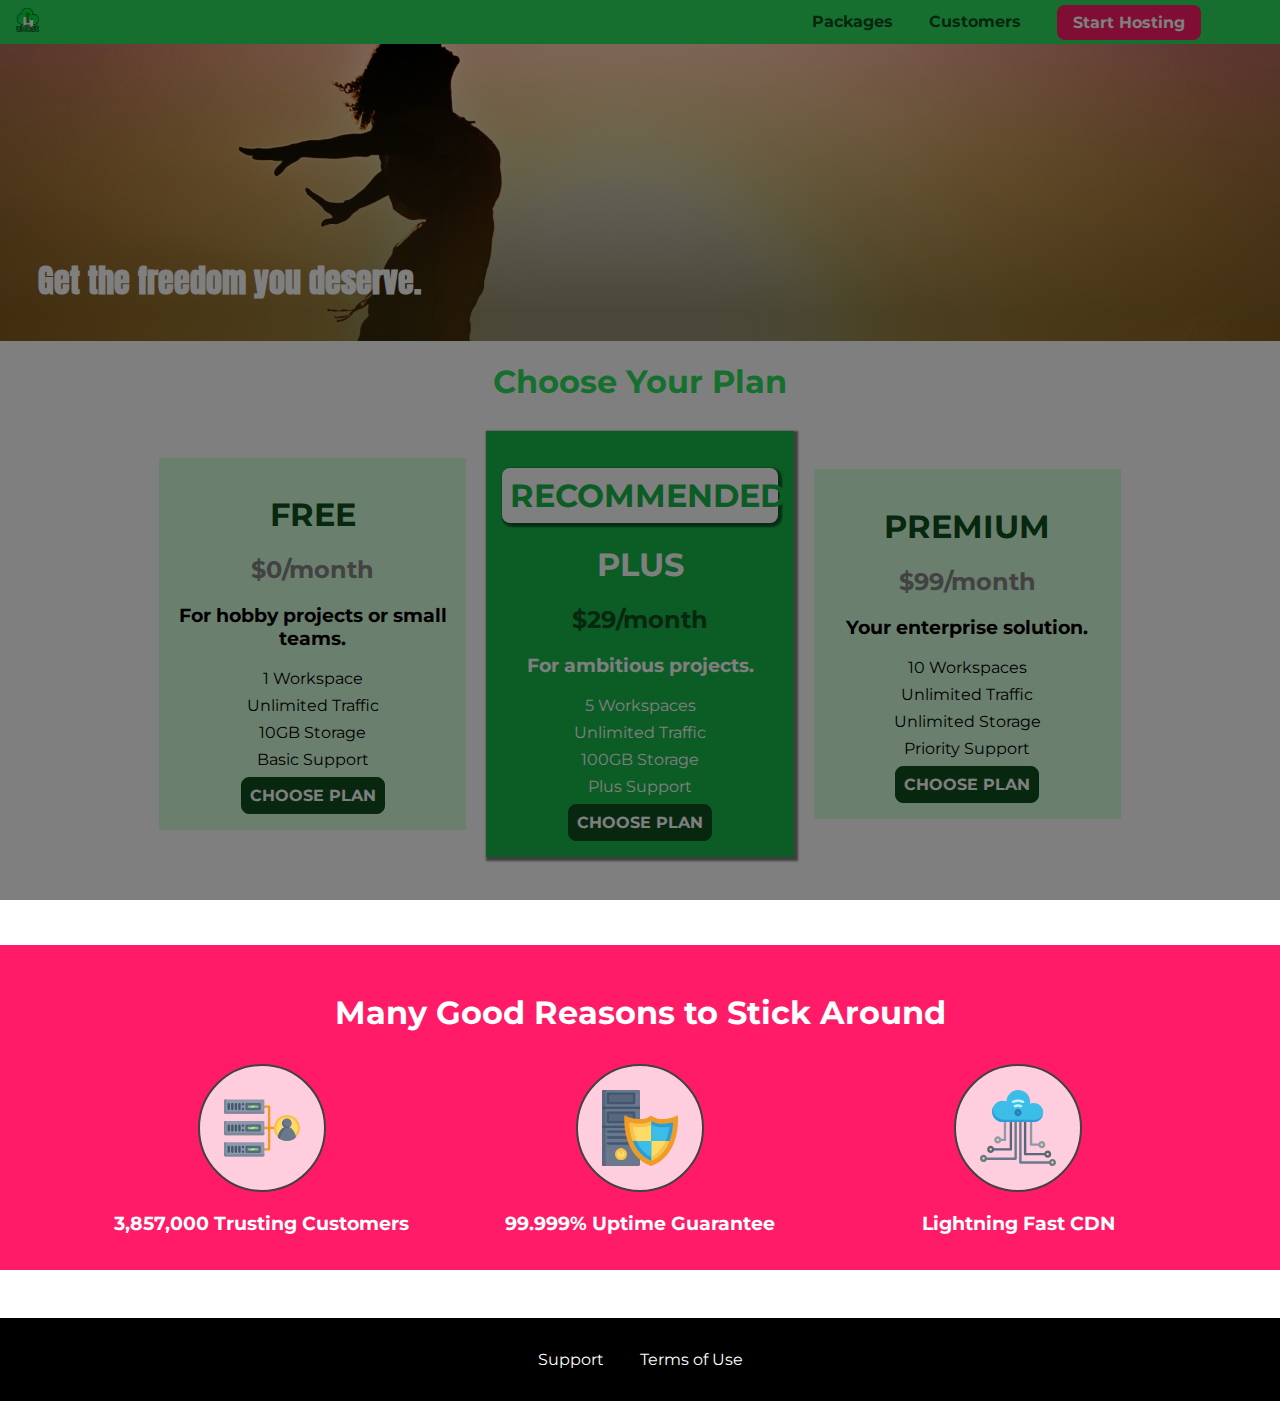
==== commit 0de11a1c: "changed on all pages absolute figures to calculated: rem, vh, vw" ====
--- a/index.html
+++ b/index.html
@@ -14,6 +14,7 @@
   </head>
 
   <body>
+    <div class="backdrop"></div>
     <header class="main-header">
       <div>
         <a href="index.html" class="main-header__brand">
--- a/shared.css
+++ b/shared.css
@@ -7,13 +7,28 @@
   margin: 0;
 }
 
+body::-webkit-scrollbar {
+    width: 0
+}
+
+.backdrop {
+  position: fixed;
+  /* display: none; */
+  top: 0;
+  left: 0;
+  z-index: 100;
+  width: 100vw;
+  height: 100vh;
+  background: rgba(0, 0, 0, 0.5);
+}
+
 .main-header {
   width: 100%;
   position: fixed;
   top: 0;
   left: 0;
   background: #2ddf5c;
-  padding: 8px 16px;
+  padding: 0.5rem 1rem;
   z-index: 1;
 }
 
@@ -26,13 +41,15 @@
   color: #0e4f1f;
   text-decoration: none;
   font-weight: bold;
-  font-size: 22px;
-  height: 22px;
+  font-size: 1.5rem;
+  height: 1.5rem;
+  /* width: 20px; */
   display: inline-block;
 }
 
 .main-header__brand img {
   height: 100%;
+  /* width: 100%; */
 }
 
 .main-nav {
@@ -50,14 +67,14 @@
 
 .main-nav__item {
   display: inline-block;
-  margin: 0 16px;
+  margin: 0 1rem;
 }
 
 .main-nav__item a {
   text-decoration: none;
   color: #0e4f1f;
   font-weight: bold;
-  padding: 3px 0;
+  padding: 0.2rem 0;
 }
 
 .main-nav__item a:hover,
@@ -69,7 +86,7 @@
 .main-nav__item--cta a {
   color: white;
   background: #ff1b68;
-  padding: 8px 16px;
+  padding: 0.5rem 1rem;
   border-radius: 8px;
 }
 
@@ -82,9 +99,8 @@
 
 .main-footer {
   background: black;
-  color: white;
-  padding: 32px;
-  margin-top: 48px;
+  padding: 2rem;
+  margin-top: 3rem;
 }
 
 .main-footer__links {
@@ -96,7 +112,7 @@
 
 .main-footer__link {
   display: inline-block;
-  margin: 0 16px;
+  margin: 0 1rem;
 }
 
 .main-footer__link a {
@@ -114,7 +130,7 @@
   color: white;
   font: inherit;
   border: 1.5px solid #0e4f1f;
-  padding: 8px;
+  padding: 0.5rem;
   border-radius: 8px;
   font-weight: bold;
   cursor: pointer;
--- a/main.css
+++ b/main.css
@@ -1,14 +1,18 @@
 #product-overview {
-  background: url('images/freedom.jpg') center/cover no-repeat border-box;
-  /* background-size: cover;
-  background-position: center;
-  background-repeat: no-repeat;
-  background-origin: border-box;
-  background-clip: border-box; */
-  width: 100%;
-  height: 528px;
-  padding: 10px;
-  margin-top: 43px;
+  background: linear-gradient(to top, rgba(80, 68, 18, 0.6) 10%, transparent),
+    url('images/freedom.jpg') left 10% bottom 70% / cover no-repeat border-box,
+    #ff1b68;
+  /* background-image: url("freedom.jpg");
+    background-size: cover;
+    background-position: left 10% bottom 20%; */
+  /* background-repeat: no-repeat;
+    background-origin: border-box;
+    background-clip: border-box; */
+  /* background-image: linear-gradient(180deg, red 70%, blue 60%, rgba(0,0,0,0.5)); */
+  /* background-image: radial-gradient(ellipse farthest-corner at 20% 50%, red, blue 70%, green); */
+  width: 100vw;
+  height: 33vh;
+  margin-top: 2.75rem;
   /* border: 5px dashed red; */
   position: relative;
 }
@@ -35,8 +39,8 @@
 .plan {
   background: #d5ffdc;
   text-align: center;
-  padding: 16px;
-  margin: 8px;
+  padding: 1rem;
+  margin: 0.5rem;
   display: inline-block;
   width: 30%;
   vertical-align: middle;
@@ -51,7 +55,7 @@
 .plan__annotation {
   background: white;
   color: #19b84c;
-  padding: 8px;
+  padding: 0.5rem;
   box-shadow: 2px 2px 2px 2px rgba(0, 0, 0, 0.5);
   border-radius: 8px;
 }
@@ -62,6 +66,10 @@
 
 .plan__price {
   color: #858585;
+}
+
+.plan--highlighted .plan__title {
+  color: white;
 }
 
 .plan--highlighted .plan__price {
@@ -75,18 +83,18 @@
 }
 
 .plan__feature {
-  margin: 8px 0;
+  margin: 0.5rem 0;
 }
 
 #key-features {
   background: #ff1b68;
-  margin-top: 80px;
-  padding: 16px;
+  margin-top: 5rem;
+  padding: 1rem;
 }
 
 #key-features .section-title {
   color: white;
-  margin: 32px;
+  margin: 2rem;
 }
 
 .key-feature__list {
@@ -109,12 +117,16 @@
   border: 2px solid #424242;
   border-radius: 50%;
   margin: auto;
-  padding: 20px;
+  padding: 1.5rem;
 }
 
 .key-feature__description {
   text-align: center;
   font-weight: bold;
   color: white;
-  font-size: 20px;
+  font-size: 1.2rem;
 }
+
+/* h1 {
+    font-family: sans-serif;
+} */
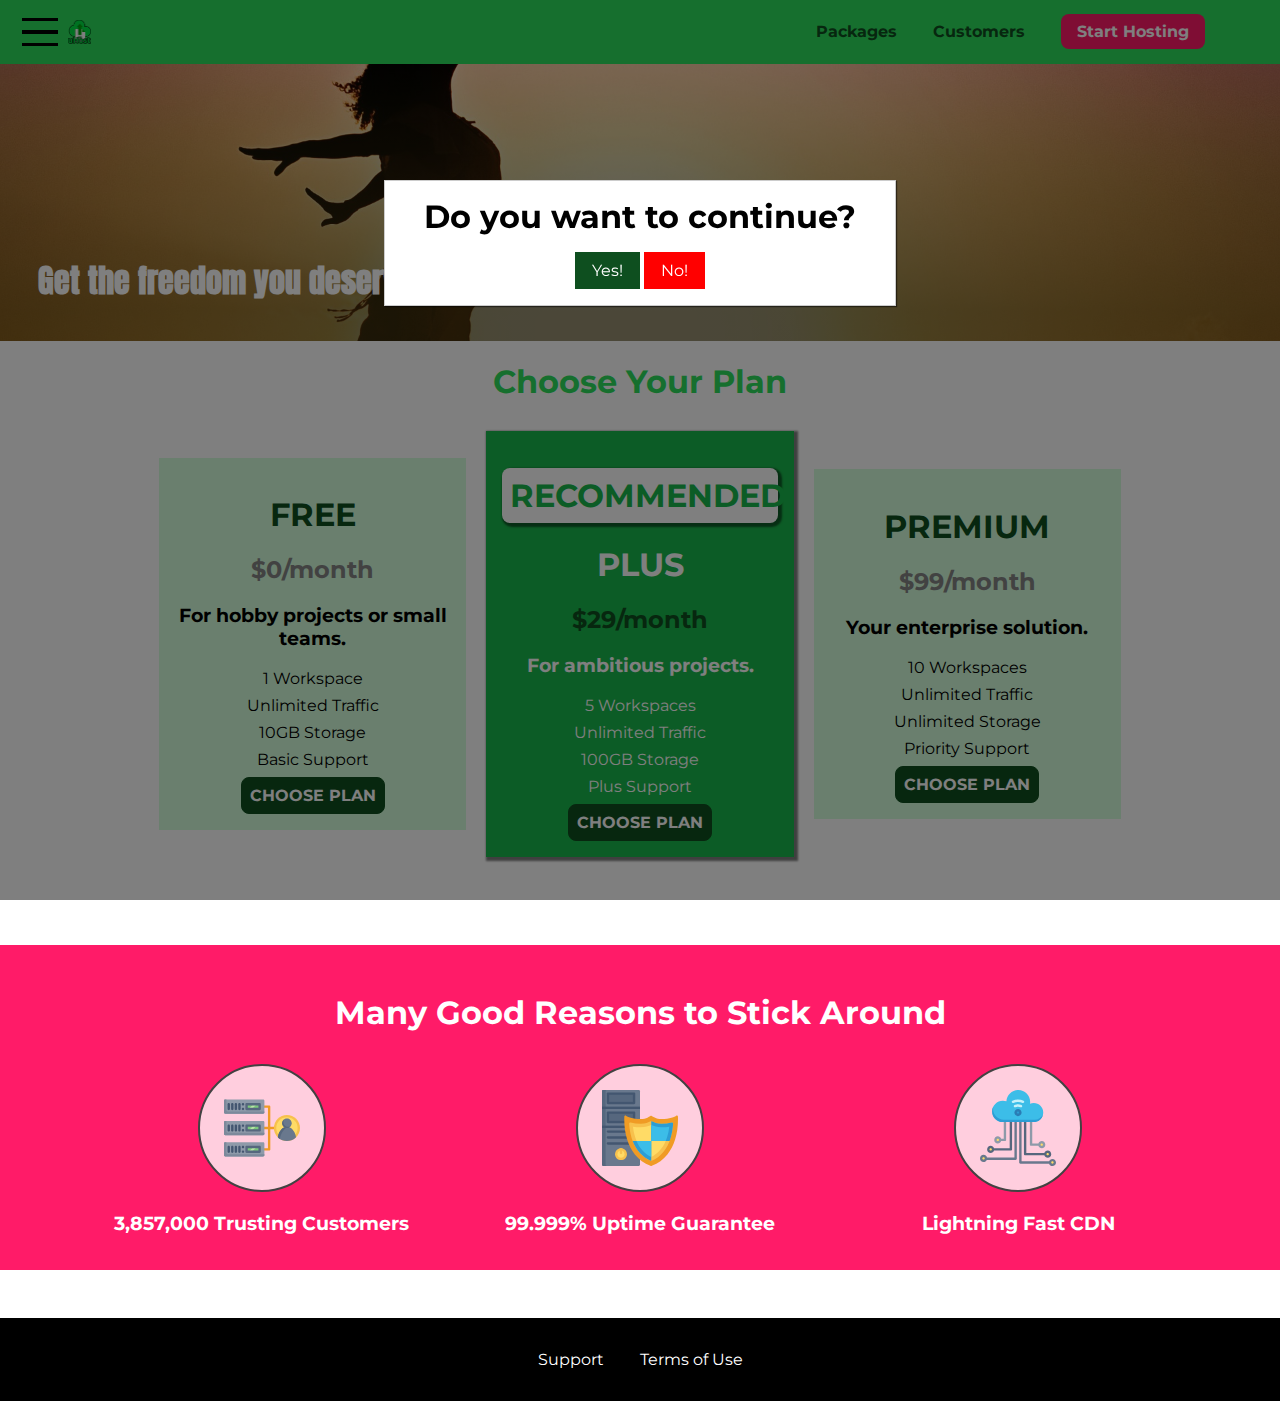
==== commit 4f5d3f38: "added (1) side menu nav (2) modal window with backdrop (3) event listeners to open-close modal and s" ====
--- a/index.html
+++ b/index.html
@@ -15,8 +15,22 @@
 
   <body>
     <div class="backdrop"></div>
+    <div class="modal">
+      <h1 class="modal__title">Do you want to continue?</h1>
+      <div class="modal__actions">
+        <a href="start-hosting/index.html" class="modal__action">Yes!</a>
+        <button class="modal__action modal__action--negative" type="button">
+          No!
+        </button>
+      </div>
+    </div>
     <header class="main-header">
       <div>
+        <button class="toggle-button">
+          <span class="toggle-button__bar"></span>
+          <span class="toggle-button__bar"></span>
+          <span class="toggle-button__bar"></span>
+        </button>
         <a href="index.html" class="main-header__brand">
           <img
             src="images/uhost-icon.png"
@@ -38,6 +52,19 @@
         </ul>
       </nav>
     </header>
+    <nav class="mobile-nav">
+      <ul class="mobile-nav__items">
+        <li class="mobile-nav__item">
+          <a href="packages/index.html">Packages</a>
+        </li>
+        <li class="mobile-nav__item">
+          <a href="customers/index.html">Customers</a>
+        </li>
+        <li class="mobile-nav__item mobile-nav__item--cta">
+          <a href="start-hosting/index.html">Start Hosting</a>
+        </li>
+      </ul>
+    </nav>
     <main>
       <section id="product-overview">
         <h1>Get the freedom you deserve.</h1>
@@ -500,5 +527,6 @@
         </ul>
       </nav>
     </footer>
+    <script src="shared.js"></script>
   </body>
 </html>
--- a/shared.css
+++ b/shared.css
@@ -8,7 +8,7 @@
 }
 
 body::-webkit-scrollbar {
-    width: 0
+  width: 0;
 }
 
 .backdrop {
@@ -37,6 +37,28 @@
   vertical-align: middle;
 }
 
+.toggle-button {
+  width: 3rem;
+  background: transparent;
+  border: none;
+  cursor: pointer;
+  padding-top: 0;
+  padding-bottom: 0;
+  vertical-align: middle;
+}
+
+.toggle-button:focus {
+  outline: none;
+}
+
+.toggle-button__bar {
+  width: 100%;
+  height: 0.2rem;
+  background: black;
+  display: block;
+  margin: 0.6rem 0;
+}
+
 .main-header__brand {
   color: #0e4f1f;
   text-decoration: none;
@@ -45,6 +67,7 @@
   height: 1.5rem;
   /* width: 20px; */
   display: inline-block;
+  vertical-align: middle;
 }
 
 .main-header__brand img {
@@ -55,7 +78,7 @@
 .main-nav {
   display: inline-block;
   text-align: right;
-  width: calc(100% - 74px);
+  width: calc(100% - 122px);
   vertical-align: middle;
 }
 
@@ -70,7 +93,8 @@
   margin: 0 1rem;
 }
 
-.main-nav__item a {
+.main-nav__item a,
+.mobile-nav__item a {
   text-decoration: none;
   color: #0e4f1f;
   font-weight: bold;
@@ -83,7 +107,8 @@
   border-bottom: 5px solid white;
 }
 
-.main-nav__item--cta a {
+.main-nav__item--cta a,
+.mobile-nav__item--cta a {
   color: white;
   background: #ff1b68;
   padding: 0.5rem 1rem;
@@ -91,7 +116,9 @@
 }
 
 .main-nav__item--cta a:hover,
-.main-nav__item--cta a:active {
+.main-nav__item--cta a:active,
+.mobile-nav__item--cta a:hover,
+.mobile-nav__item--cta a:active {
   color: #ff1b68;
   background: white;
   border: none;
@@ -123,6 +150,34 @@
 .main-footer__link a:hover,
 .main-footer__link a:active {
   color: #ccc;
+}
+
+.mobile-nav {
+  display: none;
+  position: fixed;
+  z-index: 101;
+  top: 0;
+  left: 0;
+  background: white;
+  width: 80%;
+  height: 100vh;
+}
+
+.mobile-nav__items {
+  width: 90%;
+  height: 100%;
+  list-style: none;
+  margin: 10% auto;
+  padding: 0;
+  text-align: center;
+}
+
+.mobile-nav__item {
+  margin: 1rem 0;
+}
+
+.mobile-nav__item a {
+  font-size: 1.5rem;
 }
 
 .button {
--- a/main.css
+++ b/main.css
@@ -130,3 +130,52 @@
 /* h1 {
     font-family: sans-serif;
 } */
+
+.modal {
+  position: fixed;
+  /* display: none; */
+  z-index: 200;
+  top: 20%;
+  left: 30%;
+  width: 40%;
+  background: white;
+  padding: 1rem;
+  border: 1px solid #ccc;
+  box-shadow: 1px 1px 1px rgba(0, 0, 0, 0.5);
+}
+
+.modal__title {
+  text-align: center;
+  margin: 0 0 1rem 0;
+}
+
+.modal__actions {
+  text-align: center;
+}
+
+.modal__action {
+  border: 1px solid #0e4f1f;
+  background: #0e4f1f;
+  text-decoration: none;
+  color: white;
+  font: inherit;
+  padding: 0.5rem 1rem;
+  cursor: pointer;
+}
+
+.modal__action:hover,
+.modal__action:active {
+  background: #2ddf5c;
+  border-color: #2ddf5c;
+}
+
+.modal__action--negative {
+  background: red;
+  border-color: red;
+}
+
+.modal__action--negative:hover,
+.modal__action--negative:active {
+  background: #ff5454;
+  border-color: #ff5454;
+}
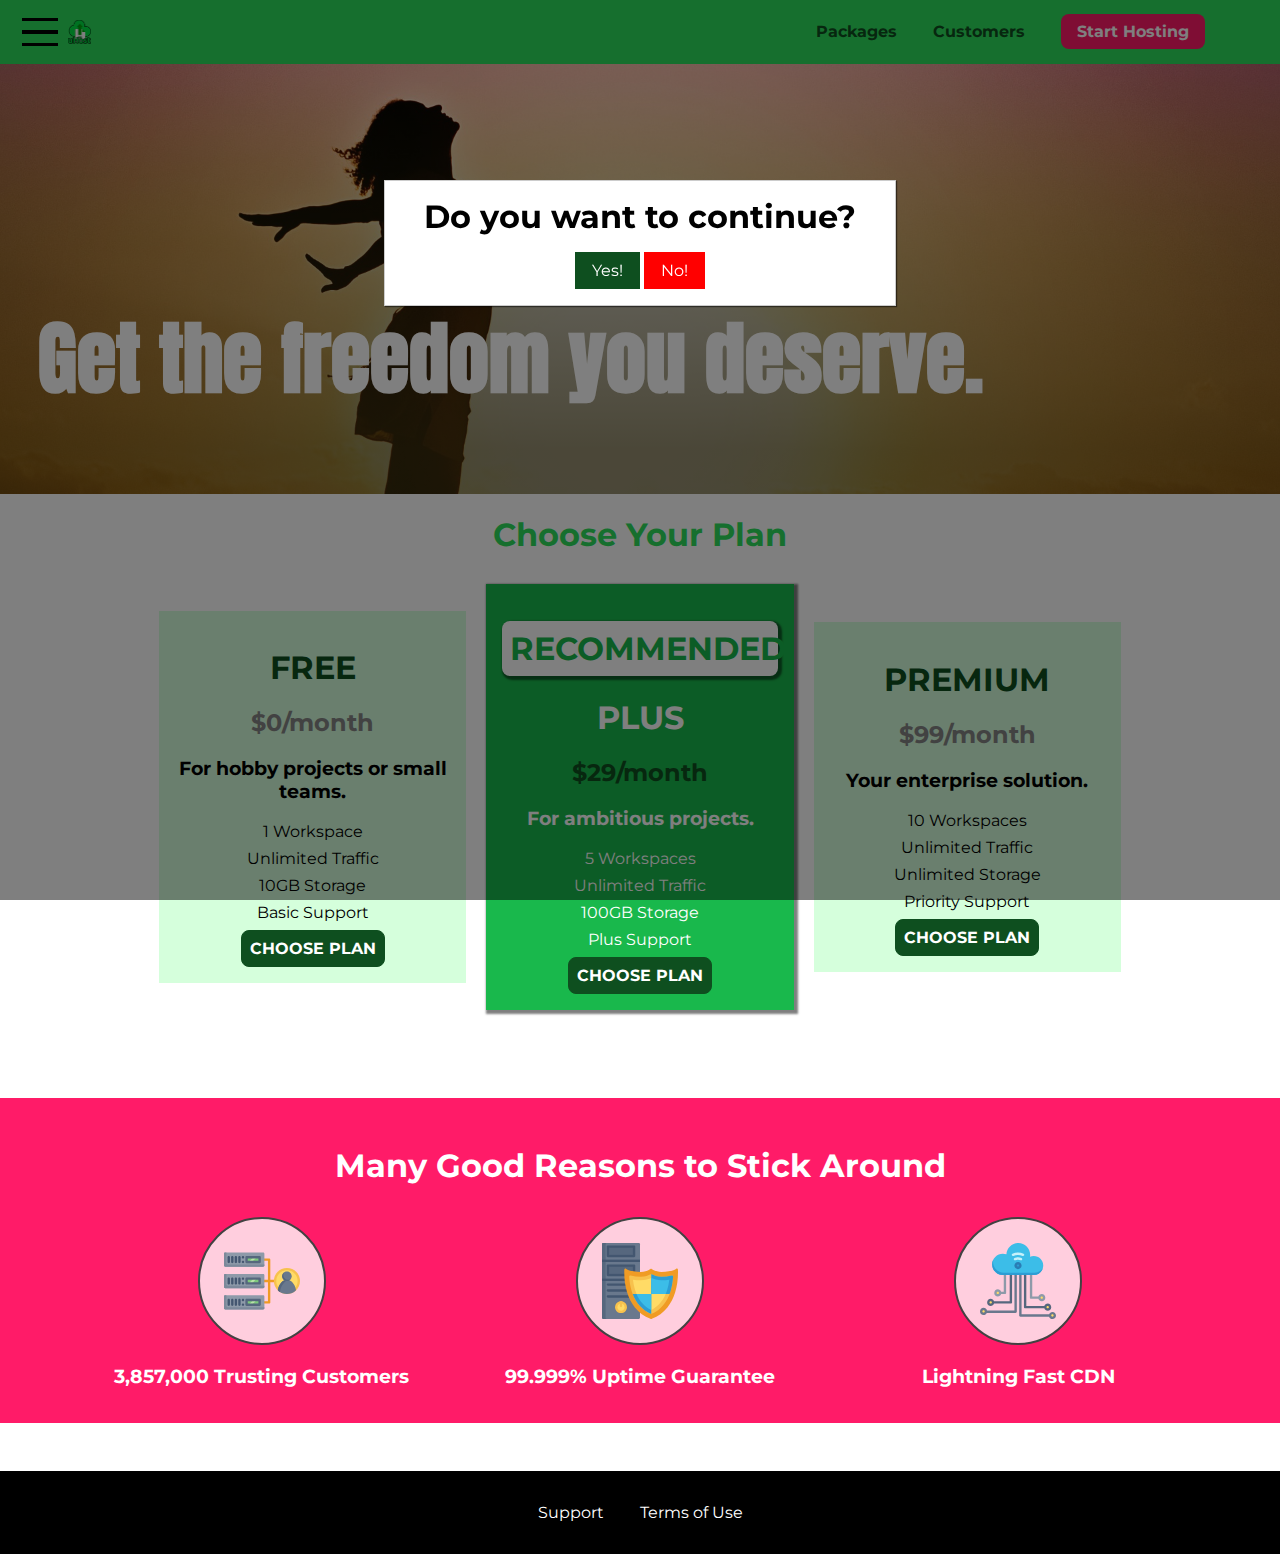
==== commit c71220aa: "added basic media queries for two screens: smaller and larger" ====
--- a/index.html
+++ b/index.html
@@ -3,6 +3,10 @@
   <head>
     <meta charset="UTF-8" />
     <meta http-equiv="X-UA-Compatible" content="ie=edge" />
+    <meta
+      name="viewport"
+      content="width=device-width, initial-scale=1.0, user-scalable=yes, maximum-scale=3.0, minimum-scale=1.0"
+    />
     <title>uHost</title>
     <link rel="shortcut icon" href="favicon.png" />
     <link
--- a/shared.css
+++ b/shared.css
@@ -200,3 +200,7 @@
 .button:focus {
   outline: none;
 }
+
+.open {
+  display: block !important;
+}
--- a/main.css
+++ b/main.css
@@ -30,6 +30,28 @@
   left: 3%;
 }
 
+@media (min-width: 40rem) {
+  #product-overview {
+    height: 40vh;
+    background-position: 50% 25%;
+  }
+
+  #product-overview h1 {
+    font-size: 3rem;
+  }
+}
+
+@media (min-width: 60rem) {
+  #product-overview {
+    height: 50vh;
+    background-position: 50% 25%;
+  }
+
+  #product-overview h1 {
+    font-size: 5rem;
+  }
+}
+
 .plan__list {
   width: 80%;
   margin: auto;
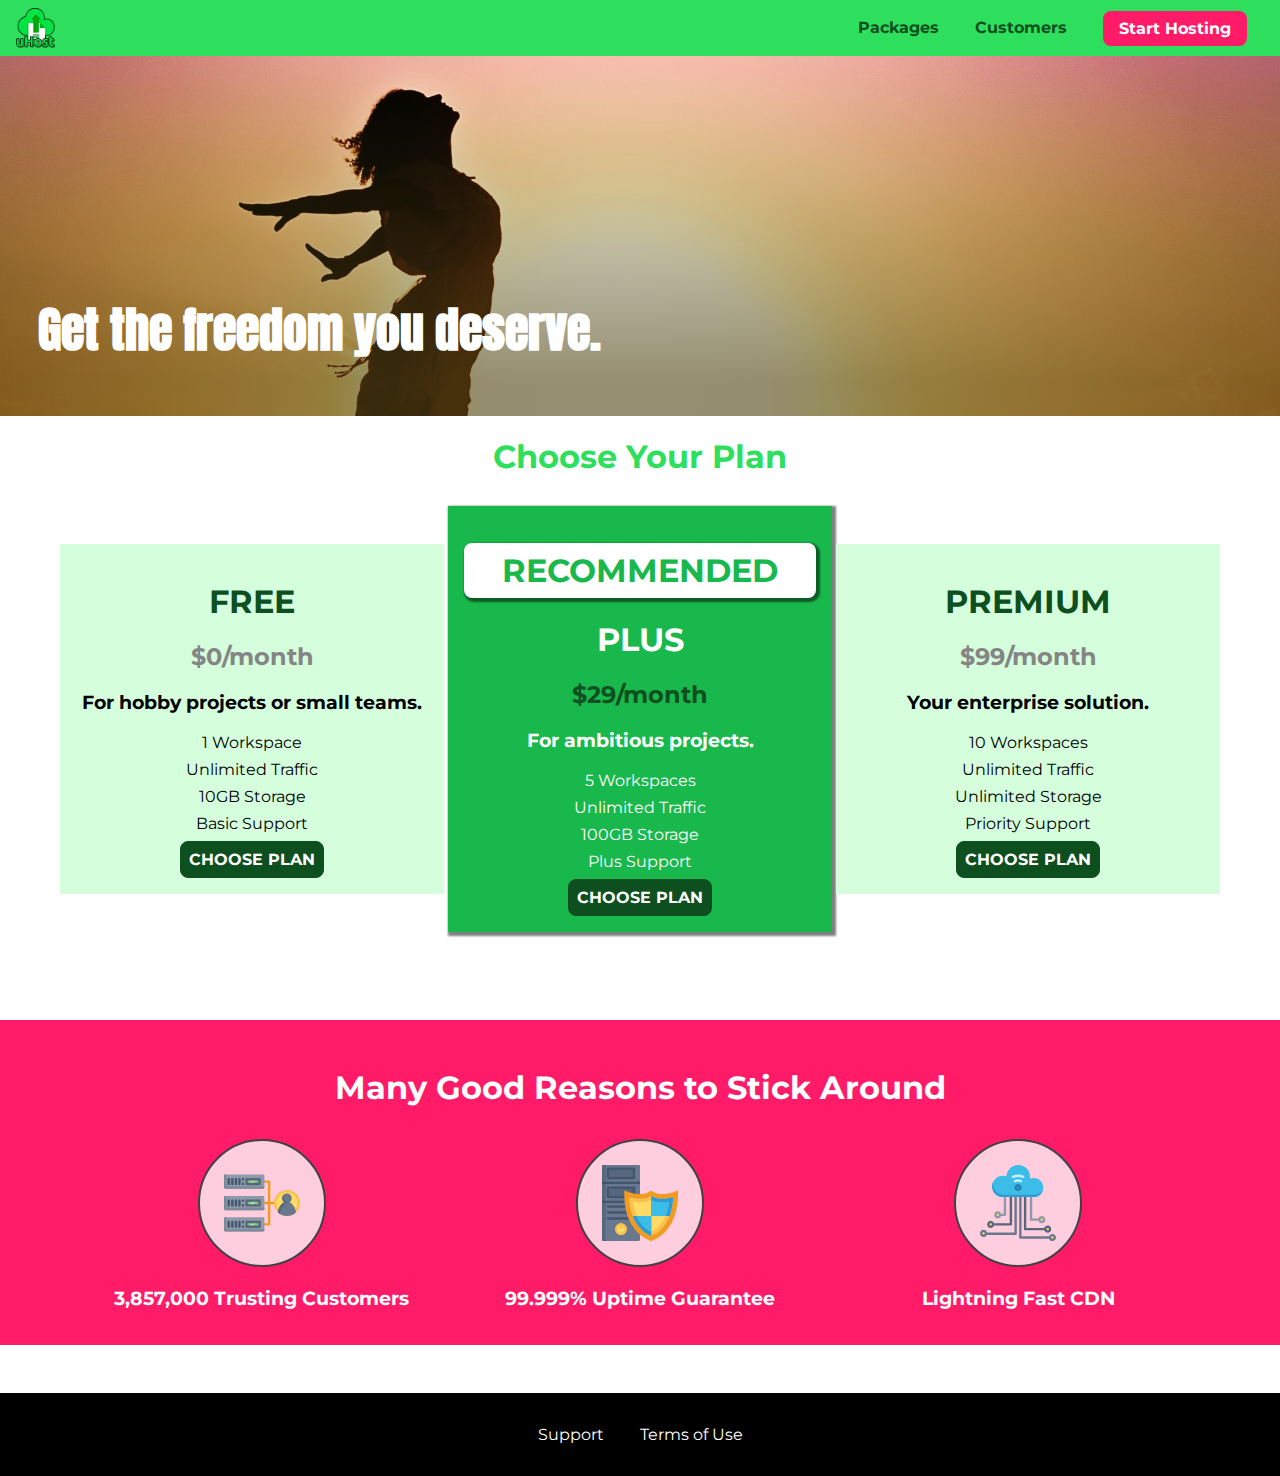
==== commit 9257dd7b: "added font shorthand messages and other font small experiments" ====
--- a/index.html
+++ b/index.html
@@ -9,10 +9,6 @@
     />
     <title>uHost</title>
     <link rel="shortcut icon" href="favicon.png" />
-    <link
-      href="https://fonts.googleapis.com/css2?family=Anton&family=Montserrat:wght@400;700&display=swap"
-      rel="stylesheet"
-    />
     <link rel="stylesheet" href="shared.css" />
     <link rel="stylesheet" href="main.css" />
   </head>
--- a/shared.css
+++ b/shared.css
@@ -1,3 +1,5 @@
+@import url('https://fonts.googleapis.com/css2?family=Anton&family=Montserrat:wght@400;700&family=Roboto:ital,wght@0,100;0,300;0,500;0,700;0,900;1,100;1,300;1,400;1,500;1,700;1,900&display=swap');
+
 * {
   box-sizing: border-box;
 }
@@ -11,9 +13,14 @@
   width: 0;
 }
 
+main {
+  min-height: calc(100vh - 3.5rem - 8rem);
+  margin-top: 3.5rem;
+}
+
 .backdrop {
   position: fixed;
-  /* display: none; */
+  display: none;
   top: 0;
   left: 0;
   z-index: 100;
@@ -63,8 +70,7 @@
   color: #0e4f1f;
   text-decoration: none;
   font-weight: bold;
-  font-size: 1.5rem;
-  height: 1.5rem;
+  height: 2.5rem;
   /* width: 20px; */
   display: inline-block;
   vertical-align: middle;
@@ -76,10 +82,7 @@
 }
 
 .main-nav {
-  display: inline-block;
-  text-align: right;
-  width: calc(100% - 122px);
-  vertical-align: middle;
+  display: none;
 }
 
 .main-nav__items {
@@ -122,6 +125,19 @@
   color: #ff1b68;
   background: white;
   border: none;
+}
+
+@media (min-width: 40rem) {
+  .toggle-button {
+    display: none;
+  }
+
+  .main-nav {
+    display: inline-block;
+    text-align: right;
+    width: calc(100% - 44px);
+    vertical-align: middle;
+  }
 }
 
 .main-footer {
@@ -201,6 +217,62 @@
   outline: none;
 }
 
+.button[disabled] {
+  cursor: not-allowed;
+  border: #a1a1a1;
+  color: #a1a1a1;
+  background: #ccc;
+}
+
+.modal {
+  position: fixed;
+  display: none;
+  z-index: 200;
+  top: 20%;
+  left: 30%;
+  width: 40%;
+  background: white;
+  padding: 1rem;
+  border: 1px solid #ccc;
+  box-shadow: 1px 1px 1px rgba(0, 0, 0, 0.5);
+}
+
+.modal__title {
+  text-align: center;
+  margin: 0 0 1rem 0;
+}
+
+.modal__actions {
+  text-align: center;
+}
+
+.modal__action {
+  border: 1px solid #0e4f1f;
+  background: #0e4f1f;
+  text-decoration: none;
+  color: white;
+  font: inherit;
+  padding: 0.5rem 1rem;
+  cursor: pointer;
+}
+
+.modal__action:hover,
+.modal__action:active {
+  background: #2ddf5c;
+  border-color: #2ddf5c;
+}
+
+.modal__action--negative {
+  background: red;
+  border-color: red;
+}
+
+.modal__action--negative:hover,
+.modal__action--negative:active {
+  background: #ff5454;
+  border-color: #ff5454;
+}
+
 .open {
   display: block !important;
 }
--- a/main.css
+++ b/main.css
@@ -1,7 +1,6 @@
 #product-overview {
   background: linear-gradient(to top, rgba(80, 68, 18, 0.6) 10%, transparent),
-    url('images/freedom.jpg') left 10% bottom 70% / cover no-repeat border-box,
-    #ff1b68;
+    url('images/freedom.jpg') center/cover no-repeat border-box, #ff1b68;
   /* background-image: url("freedom.jpg");
     background-size: cover;
     background-position: left 10% bottom 20%; */
@@ -12,7 +11,6 @@
   /* background-image: radial-gradient(ellipse farthest-corner at 20% 50%, red, blue 70%, green); */
   width: 100vw;
   height: 33vh;
-  margin-top: 2.75rem;
   /* border: 5px dashed red; */
   position: relative;
 }
@@ -30,7 +28,7 @@
   left: 3%;
 }
 
-@media (min-width: 40rem) {
+@media (min-width: 40rem) and (min-height: 40rem) {
   #product-overview {
     height: 40vh;
     background-position: 50% 25%;
@@ -41,37 +39,17 @@
   }
 }
 
-@media (min-width: 60rem) {
-  #product-overview {
-    height: 50vh;
-    background-position: 50% 25%;
-  }
-
-  #product-overview h1 {
-    font-size: 5rem;
-  }
-}
-
-.plan__list {
-  width: 80%;
-  margin: auto;
-  text-align: center;
-}
-
 .plan {
   background: #d5ffdc;
   text-align: center;
   padding: 1rem;
-  margin: 0.5rem;
-  display: inline-block;
-  width: 30%;
-  vertical-align: middle;
+  margin: 0.5rem 0;
+  width: 100%;
 }
 
 .plan--highlighted {
   background: #19b84c;
   color: white;
-  box-shadow: 2px 2px 2px 2px rgba(0, 0, 0, 0.5);
 }
 
 .plan__annotation {
@@ -108,6 +86,25 @@
   margin: 0.5rem 0;
 }
 
+@media (min-width: 40rem) {
+  .plan__list {
+    width: 100%;
+    text-align: center;
+  }
+
+  .plan {
+    display: inline-block;
+    width: 30%;
+    vertical-align: middle;
+    min-width: 13rem;
+    max-width: 25rem;
+  }
+
+  .plan--highlighted {
+    box-shadow: 2px 2px 2px 2px rgba(0, 0, 0, 0.5);
+  }
+}
+
 #key-features {
   background: #ff1b68;
   margin-top: 5rem;
@@ -124,12 +121,6 @@
   margin: 0;
   padding: 0;
   text-align: center;
-}
-
-.key-feature {
-  display: inline-block;
-  width: 30%;
-  vertical-align: top;
 }
 
 .key-feature__image {
@@ -149,55 +140,15 @@
   font-size: 1.2rem;
 }
 
+@media (min-width: 40rem) {
+  .key-feature {
+    display: inline-block;
+    width: 30%;
+    vertical-align: top;
+    max-width: 25rem;
+  }
+}
+
 /* h1 {
     font-family: sans-serif;
 } */
-
-.modal {
-  position: fixed;
-  /* display: none; */
-  z-index: 200;
-  top: 20%;
-  left: 30%;
-  width: 40%;
-  background: white;
-  padding: 1rem;
-  border: 1px solid #ccc;
-  box-shadow: 1px 1px 1px rgba(0, 0, 0, 0.5);
-}
-
-.modal__title {
-  text-align: center;
-  margin: 0 0 1rem 0;
-}
-
-.modal__actions {
-  text-align: center;
-}
-
-.modal__action {
-  border: 1px solid #0e4f1f;
-  background: #0e4f1f;
-  text-decoration: none;
-  color: white;
-  font: inherit;
-  padding: 0.5rem 1rem;
-  cursor: pointer;
-}
-
-.modal__action:hover,
-.modal__action:active {
-  background: #2ddf5c;
-  border-color: #2ddf5c;
-}
-
-.modal__action--negative {
-  background: red;
-  border-color: red;
-}
-
-.modal__action--negative:hover,
-.modal__action--negative:active {
-  background: #ff5454;
-  border-color: #ff5454;
-}
